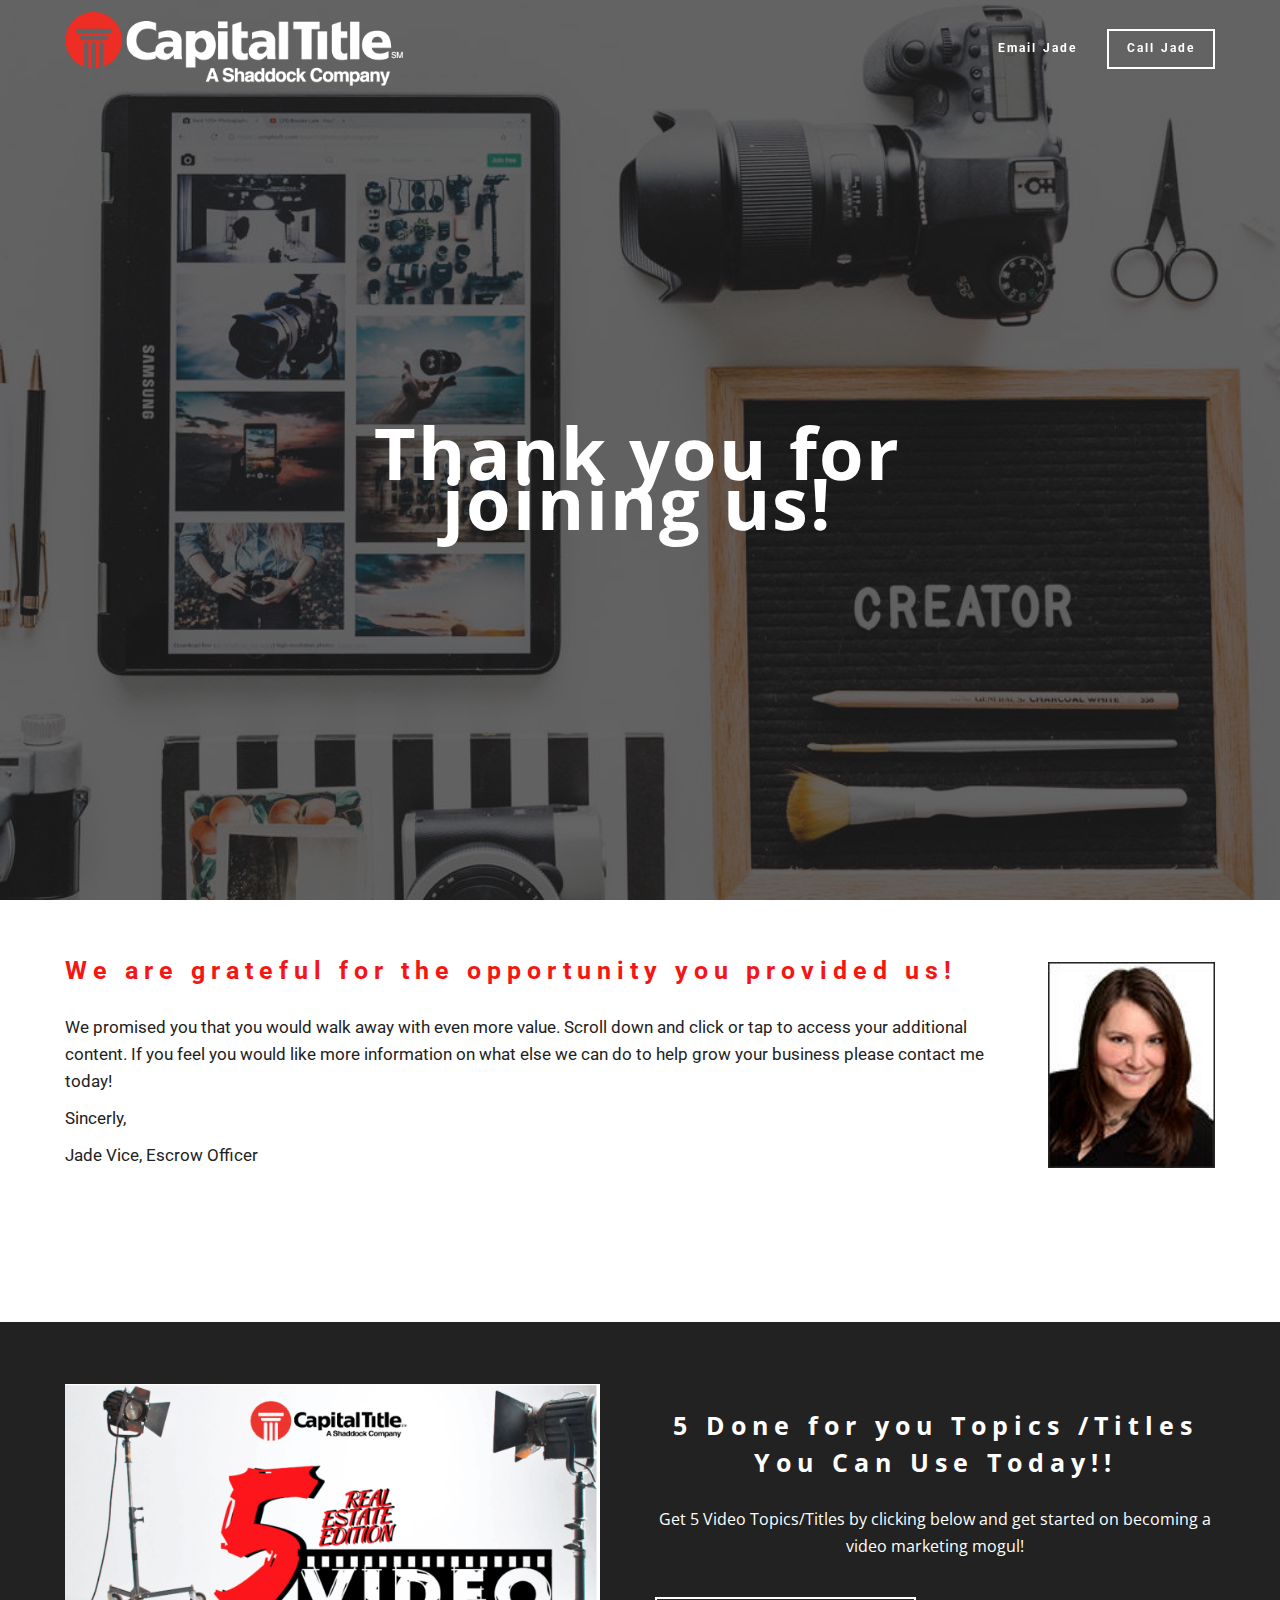
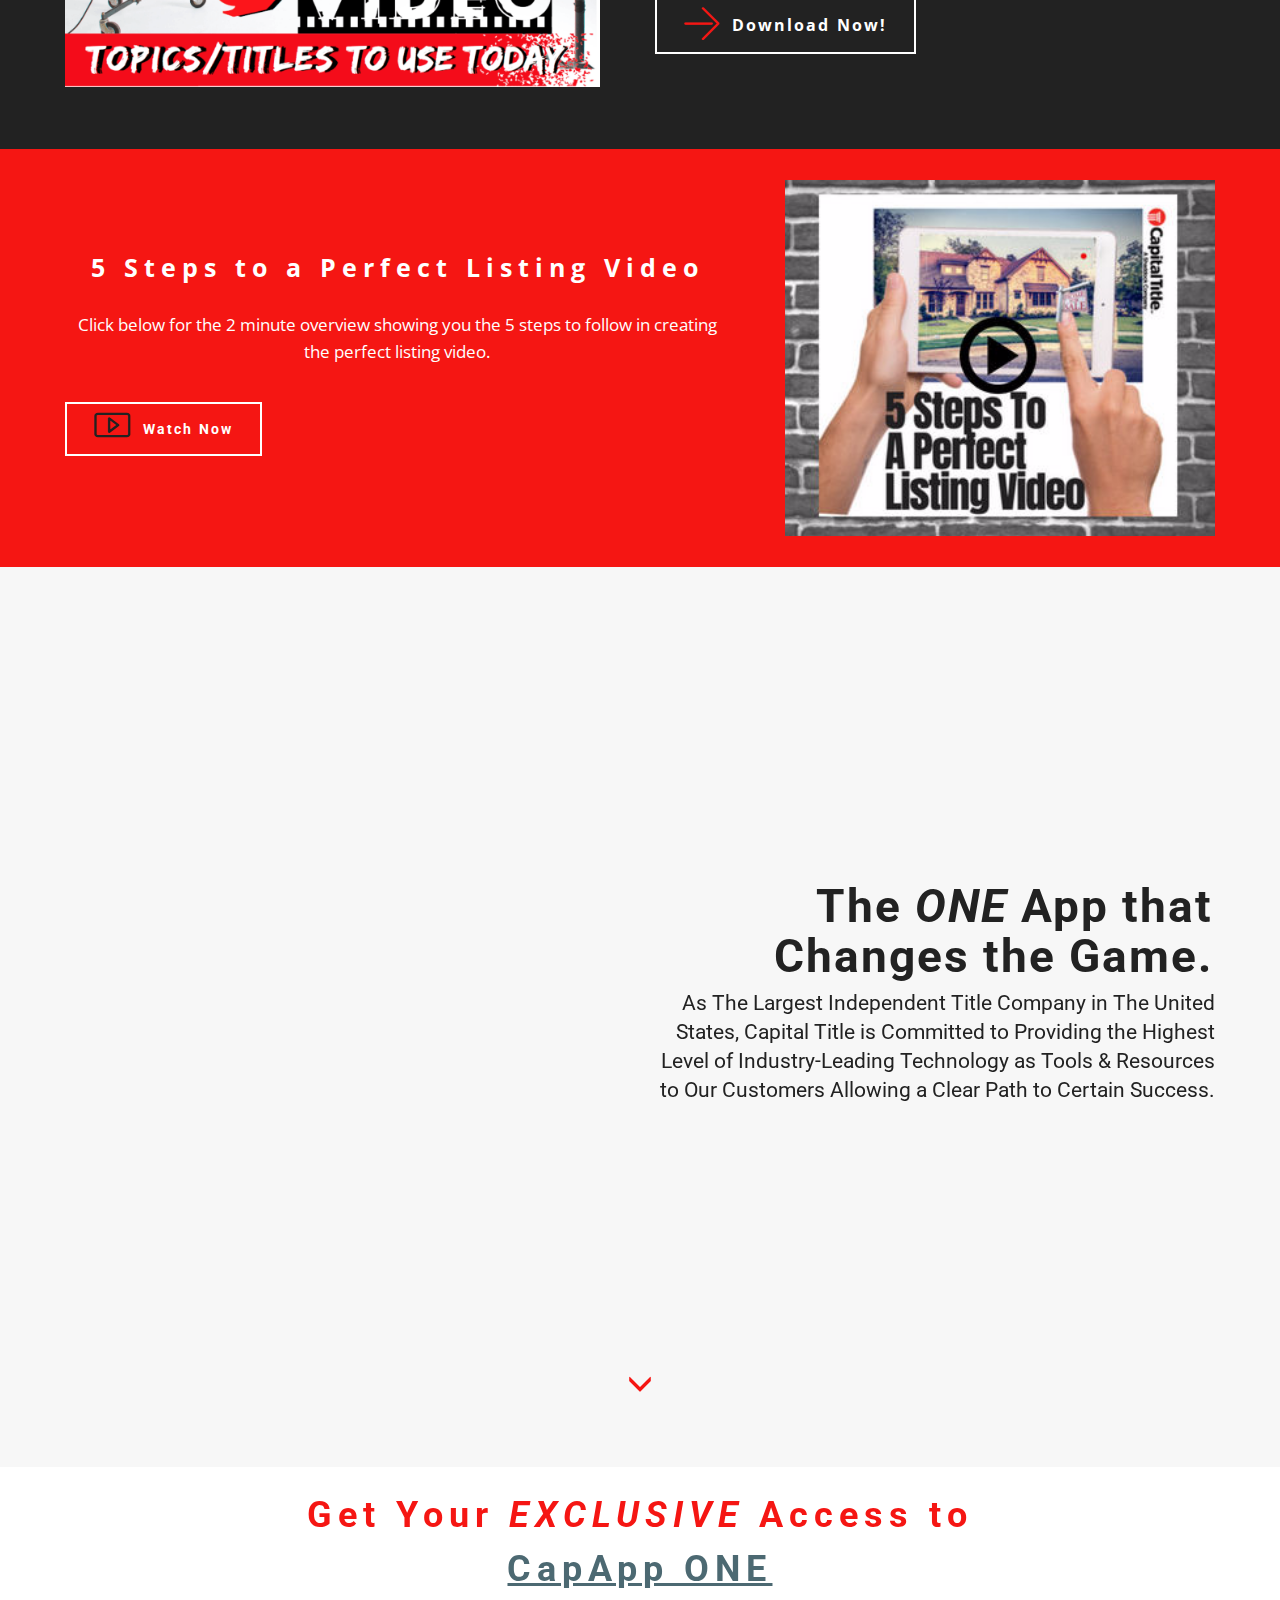
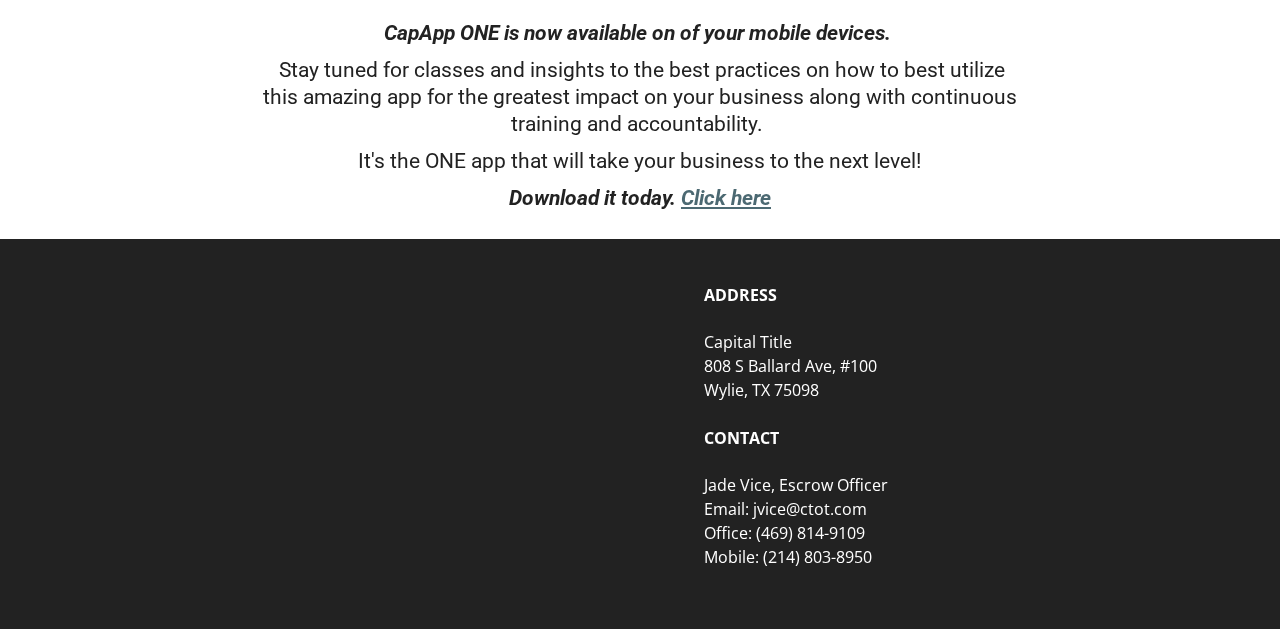
==== 8Ideas.html @ 983e0384 "create github pages" ====
<!DOCTYPE html>
<html >
<head>
  <!-- Site made with Mobirise Website Builder v4.7.6, https://mobirise.com -->
  <meta charset="UTF-8">
  <meta http-equiv="X-UA-Compatible" content="IE=edge">
  <meta name="generator" content="Mobirise v4.7.6, mobirise.com">
  <meta name="viewport" content="width=device-width, initial-scale=1, minimum-scale=1">
  <link rel="shortcut icon" href="assets/images/capitaltitlelogo-whitelettering-new-448x98.png" type="image/x-icon">
  <meta name="description" content="">
  <title>8 Ideas - Follow Up - Jade Vice</title>
  <link rel="stylesheet" href="https://fonts.googleapis.com/css?family=Roboto:700,400&subset=cyrillic,latin,greek,vietnamese">
  <link rel="stylesheet" href="assets/web/assets/mobirise-icons-bold/mobirise-icons-bold.css">
  <link rel="stylesheet" href="assets/bootstrap/css/bootstrap.min.css">
  <link rel="stylesheet" href="assets/animate.css/animate.min.css">
  <link rel="stylesheet" href="assets/mobirise/css/style.css">
  <link rel="stylesheet" href="assets/mobirise/css/mbr-additional.css" type="text/css">
  
  
  
</head>
<body>
  <section class="mbr-navbar mbr-navbar--freeze mbr-navbar--absolute mbr-navbar--sticky mbr-navbar--auto-collapse mbr-navbar--transparent" id="ext_menu-z" data-rv-view="24">
    <div class="mbr-navbar__section mbr-section">
        <div class="mbr-section__container container">
            <div class="mbr-navbar__container">
                <div class="mbr-navbar__column mbr-navbar__column--s mbr-navbar__brand">
                    <span class="mbr-navbar__brand-link mbr-brand mbr-brand--inline">
                        <span class="mbr-brand__logo"><a href="http://www.ctot.com" target="_blank"><img src="assets/images/capitaltitlelogo-whitelettering-new-448x98.png" class="mbr-navbar__brand-img mbr-brand__img" alt="Mobirise"></a></span>
                        
                    </span>
                </div>
                <div class="mbr-navbar__hamburger mbr-hamburger"><span class="mbr-hamburger__line"></span></div>
                <div class="mbr-navbar__column mbr-navbar__menu">
                    <nav class="mbr-navbar__menu-box mbr-navbar__menu-box--inline-right">
                        <div class="mbr-navbar__column">
                            <ul class="mbr-navbar__items mbr-navbar__items--right float-left mbr-buttons mbr-buttons--freeze mbr-buttons--right btn-decorator mbr-buttons--active"><li class="mbr-navbar__item"><a class="mbr-buttons__link btn text-white" href="mailto:jvice@ctot.com">Email Jade<br></a></li> </ul>                            
                            <ul class="mbr-navbar__items mbr-navbar__items--right mbr-buttons mbr-buttons--freeze mbr-buttons--right btn-inverse mbr-buttons--active"> <li class="mbr-navbar__item"><a class="mbr-buttons__btn btn btn-default" href="mailto:zbohl@ctot.com">Call Jade</a></li></ul>
                        </div>
                    </nav>
                </div>
            </div>
        </div>
    </div>
</section>

<section class="engine"><a href="https://mobirise.me/t">free amp template</a></section><section class="mbr-box mbr-section mbr-section--relative mbr-section--fixed-size mbr-section--full-height mbr-section--bg-adapted mbr-parallax-background" id="header1-10" data-rv-view="26" style="background-image: url(assets/images/mbr-1-1620x1080.jpg);">
    <div class="mbr-box__magnet mbr-box__magnet--sm-padding mbr-box__magnet--center-center mbr-after-navbar">
        <div class="mbr-overlay" style="opacity: 0.7; background-color: rgb(34, 34, 34);"></div>
        <div class="mbr-box__container mbr-section__container container">
            <div class="mbr-box mbr-box--stretched"><div class="mbr-box__magnet mbr-box__magnet--center-center">
                <div class="row"><div class=" col-sm-8 col-sm-offset-2">
                    <div class="mbr-hero animated fadeInUp">
                        <h1 class="mbr-hero__text">Thank you for joining us!</h1>
                        
                    </div>
                    
                </div></div>
            </div></div>
        </div>
        
    </div>
</section>

<section class="mbr-section mbr-section--relative" id="msg-box5-11" data-rv-view="29" style="background-color: rgb(255, 255, 255);">
    
    <div class="mbr-section__container mbr-section__container--isolated container" style="padding-top: 62px; padding-bottom: 62px;">
        <div class="row">
            <div class="mbr-box mbr-box--fixed mbr-box--adapted">
                
                <div class="mbr-box__magnet mbr-class-mbr-box__magnet--center-left col-sm-6 content-size mbr-section__left">
                    <div class="mbr-section__container mbr-section__container--middle">
                        <div class="mbr-header mbr-header--auto-align mbr-header--wysiwyg">
                            <h3 class="mbr-header__text">We are grateful for the opportunity you provided us!</h3>
                            
                        </div>
                    </div>
                    <div class="mbr-section__container mbr-section__container--middle">
                        <div class="mbr-article mbr-article--auto-align mbr-article--wysiwyg"><p>We promised you that you would walk away with even more value. Scroll down and click or tap to access your additional content. If you feel you would like more information on what else we can do to help grow your business please contact me today!</p><p>Sincerly,&nbsp;</p><p>Jade Vice, Escrow Officer</p></div>
                    </div>
                    <div class="mbr-section__container">
                        <div class="mbr-buttons mbr-buttons--auto-align btn-inverse"><a class="mbr-buttons__btn btn btn-lg btn-default" href="https://ctot.com" target="_blank">More About Capital Title</a></div>
                    </div>
                </div>
                <div class="mbr-box__magnet mbr-box__magnet--top-left mbr-section__right col-sm-6 image-size" style="width: 10%;">
                    <figure class="mbr-figure mbr-figure--adapted mbr-figure--caption-inside-bottom mbr-figure--full-width"><a href="tel:+1-214-8038950 "><img src="assets/images/image004-105x130.jpg" class="mbr-figure__img"></a></figure>
                </div>
            </div>
        </div>
    </div>
</section>

<section class="mbr-section mbr-section--relative" id="msg-box4-12" data-rv-view="32" style="background-color: rgb(34, 34, 34);">
    
    <div class="mbr-section__container mbr-section__container--isolated container" style="padding-top: 62px; padding-bottom: 62px;">
        <div class="row">
            <div class="mbr-box mbr-box--fixed mbr-box--adapted">
                <div class="mbr-box__magnet mbr-box__magnet--top-right mbr-section__left col-sm-6 image-size" style="width: 50%;">
                    <figure class="mbr-figure mbr-figure--adapted mbr-figure--caption-inside-bottom mbr-figure--full-width"><a href="https://thereauthority.lpages.co/5-topics-titles-of-real-estate-videos" target="_blank"><img src="assets/images/screen-shot-2018-08-01-at-8.29.10-pm-1326x750.png" class="mbr-figure__img"></a></figure>
                </div>
                <div class="mbr-box__magnet mbr-class-mbr-box__magnet--center-left col-sm-6 content-size mbr-section__right">
                    <div class="mbr-section__container mbr-section__container--middle">
                        <div class="mbr-header mbr-header--auto-align mbr-header--wysiwyg">
                            <h3 class="mbr-header__text">5 Done for you Topics /Titles You Can Use Today!!</h3>
                            
                        </div>
                    </div>
                    <div class="mbr-section__container mbr-section__container--middle">
                        <div class="mbr-article mbr-article--auto-align mbr-article--wysiwyg"><p>Get 5 Video Topics/Titles by clicking below and get started on becoming a video marketing mogul!</p></div>
                    </div>
                    <div class="mbr-section__container">
                        <div class="mbr-buttons mbr-buttons--auto-align btn-inverse"> <a class="mbr-buttons__btn btn btn-lg btn-default" href="https://thereauthority.lpages.co/5-topics-titles-of-real-estate-videos" target="_blank"><span class="mbrib-right mbr-iconfont mbr-iconfont-btn" style="font-size: 35px; color: rgb(245, 22, 19);"></span>Download Now!</a> </div>
                    </div>
                </div>
                
            </div>
        </div>
    </div>
</section>

<section class="mbr-section mbr-section--relative" id="msg-box5-13" data-rv-view="35" style="background-color: rgb(245, 22, 19);">
    
    <div class="mbr-section__container mbr-section__container--isolated container" style="padding-top: 31px; padding-bottom: 31px;">
        <div class="row">
            <div class="mbr-box mbr-box--fixed mbr-box--adapted">
                
                <div class="mbr-box__magnet mbr-class-mbr-box__magnet--center-left col-sm-6 content-size mbr-section__left">
                    <div class="mbr-section__container mbr-section__container--middle">
                        <div class="mbr-header mbr-header--auto-align mbr-header--wysiwyg">
                            <h3 class="mbr-header__text">5 Steps to a Perfect Listing Video</h3>
                            
                        </div>
                    </div>
                    <div class="mbr-section__container mbr-section__container--middle">
                        <div class="mbr-article mbr-article--auto-align mbr-article--wysiwyg"><p>Click below for the 2 minute overview showing you the 5 steps to follow in creating the perfect listing video.</p></div>
                    </div>
                    <div class="mbr-section__container">
                        <div class="mbr-buttons mbr-buttons--auto-align btn-inverse"><a class="mbr-buttons__btn btn btn-lg btn-default" href="https://youtu.be/L_--5yq7hmE" target="_blank"><span class="mbrib-video mbr-iconfont mbr-iconfont-btn" style="font-size: 36px; color: rgb(34, 34, 34);"></span>Watch Now</a></div>
                    </div>
                </div>
                <div class="mbr-box__magnet mbr-box__magnet--top-left mbr-section__right col-sm-6 image-size" style="width: 32%;">
                    <figure class="mbr-figure mbr-figure--adapted mbr-figure--caption-inside-bottom mbr-figure--full-width"><a href="https://youtu.be/L_--5yq7hmE"><img src="assets/images/5-steps-336x280.jpg" class="mbr-figure__img"></a></figure>
                </div>
            </div>
        </div>
    </div>
</section>

<section class="mbr-box mbr-section mbr-section--relative mbr-section--fixed-size mbr-section--full-height mbr-section--bg-adapted mbr-parallax-background" id="header1-14" data-rv-view="38" style="background-image: url(assets/images/img-1604-1024x653.jpg);">
    <div class="mbr-box__magnet mbr-box__magnet--sm-padding mbr-box__magnet--center-left">
        <div class="mbr-overlay" style="opacity: 0.5; background-color: rgb(239, 239, 239);"></div>
        <div class="mbr-box__container mbr-section__container container">
            <div class="mbr-box mbr-box--stretched"><div class="mbr-box__magnet mbr-box__magnet--center-left">
                <div class="row"><div class=" col-sm-6 col-sm-offset-6">
                    <div class="mbr-hero animated fadeInUp">
                        <h1 class="mbr-hero__text">The <em>ONE</em> App that &nbsp;Changes the Game.</h1>
                        <p class="mbr-hero__subtext">As The Largest Independent Title Company in The United States, Capital Title is Committed to Providing the Highest Level of Industry-Leading Technology as Tools &amp; Resources to Our Customers Allowing a Clear Path to Certain Success.</p>
                    </div>
                    
                </div></div>
            </div></div>
        </div>
        <div class="mbr-arrow mbr-arrow--floating text-center">
            <div class="mbr-section__container container">
                <a class="mbr-arrow__link" href="#msg-box3-15"><i class="glyphicon glyphicon-menu-down"></i></a>
            </div>
        </div>
    </div>
</section>

<section class="mbr-section mbr-section--relative mbr-section--fixed-size" id="msg-box3-15" data-rv-view="41" style="background-color: rgb(255, 255, 255);">
    
    <div class="mbr-section__container container mbr-section__container--first" style="padding-top: 31px;">
        <div class="mbr-header mbr-header--wysiwyg row">
            <div class="col-sm-8 col-sm-offset-2">
                <h3 class="mbr-header__text">Get Your <em>EXCLUSIVE</em> Access to<br><a href="http://getcapapp.com/" target="_blank">CapApp ONE</a><br></h3>
                
            </div>
        </div>
    </div>
    <div class="mbr-section__container container mbr-section__container--last" style="padding-bottom: 31px;">
        <div class="row">
            <div class="mbr-article mbr-article--wysiwyg col-sm-8 col-sm-offset-2"><p><strong><em>CapApp ONE is now available on of your mobile devices.&nbsp;</em></strong></p><p>&nbsp;Stay tuned for classes and insights to the best practices on how to best utilize this amazing app for the greatest impact on your business along with continuous training and accountability.&nbsp;</p><p>It's the ONE app that will take your business to the next level!</p><p><strong><em>Download it today. <a href="http://getcapapp.com/" target="_blank">Click here</a></em></strong></p></div>
        </div>
    </div>
    
</section>

<section class="mbr-section mbr-section--relative mbr-section--fixed-size" id="contacts2-18" data-rv-view="48" style="background-color: rgb(34, 34, 34);">
    
    <div class="mbr-section__container container">
        <div class="mbr-contacts mbr-contacts--wysiwyg row" style="padding-top: 45px; padding-bottom: 45px;">
            <div class="col-sm-6">
                <figure class="mbr-figure mbr-figure--wysiwyg mbr-figure--full-width mbr-figure--no-bg">
                    <div class="mbr-figure__map mbr-figure__map--short"><iframe frameborder="0" style="border:0" src="https://www.google.com/maps/embed/v1/place?key=AIzaSyA0Dx_boXQiwvdz8sJHoYeZNVTdoWONYkU&amp;q=place_id:ChIJE6Jhi4YETIYR4dvlq04ztXU" allowfullscreen=""></iframe></div>
                </figure>
            </div>
            <div class="col-sm-6">
                <div class="row">
                    <div class="col-sm-5 col-sm-offset-1">
                        <p class="mbr-contacts__text"><strong>ADDRESS</strong><br><br>Capital Title<br>808 S Ballard Ave, #100<br>Wylie, TX 75098<br><br><strong>
CONTACT</strong><br><br>Jade Vice, Escrow Officer<br>Email: jvice@ctot.com&nbsp;<br>
Office: (469) 814-9109 <br>
Mobile:&nbsp;(214) 803-8950 </p>
                    </div>
                    <div class="col-sm-6"><ul class="mbr-contacts__list"></ul></div>
                </div>
            </div>
        </div>
    </div>
</section>


  <script src="assets/web/assets/jquery/jquery.min.js"></script>
  <script src="assets/bootstrap/js/bootstrap.min.js"></script>
  <script src="assets/smooth-scroll/smooth-scroll.js"></script>
  <script src="assets/jarallax/jarallax.js"></script>
  <script src="assets/mobirise/js/script.js"></script>
  
  
</body>
</html>
---- assets/web/assets/mobirise-icons-bold/mobirise-icons-bold.css ----
@font-face {
  font-family: 'mobirise-icons-bold';
  src:  url('mobirise-icons-bold.eot?m1l4yr');
  src:  url('mobirise-icons-bold.eot?m1l4yr#iefix') format('embedded-opentype'),
    url('mobirise-icons-bold.ttf?m1l4yr') format('truetype'),
    url('mobirise-icons-bold.woff?m1l4yr') format('woff'),
    url('mobirise-icons-bold.svg?m1l4yr#mobirise-icons-bold') format('svg');
  font-weight: normal;
  font-style: normal;
}

[class^="mbrib-"], [class*="mbrib-"] {
  /* use !important to prevent issues with browser extensions that change fonts */
  font-family: 'mobirise-icons-bold' !important;
  speak: none;
  font-style: normal;
  font-weight: normal;
  font-variant: normal;
  text-transform: none;
  line-height: 1;

  /* Better Font Rendering =========== */
  -webkit-font-smoothing: antialiased;
  -moz-osx-font-smoothing: grayscale;
}

.mbrib-add-submenu:before {
  content: "\e900";
}
.mbrib-alert:before {
  content: "\e901";
}
.mbrib-align-center:before {
  content: "\e902";
}
.mbrib-align-justify:before {
  content: "\e903";
}
.mbrib-align-left:before {
  content: "\e904";
}
.mbrib-align-right:before {
  content: "\e905";
}
.mbrib-android:before {
  content: "\e906";
}
.mbrib-apple:before {
  content: "\e907";
}
.mbrib-arrow-down:before {
  content: "\e908";
}
.mbrib-arrow-next:before {
  content: "\e909";
}
.mbrib-arrow-prev:before {
  content: "\e90a";
}
.mbrib-arrow-up:before {
  content: "\e90b";
}
.mbrib-bold:before {
  content: "\e90c";
}
.mbrib-bookmark:before {
  content: "\e90d";
}
.mbrib-bootstrap:before {
  content: "\e90e";
}
.mbrib-briefcase:before {
  content: "\e90f";
}
.mbrib-browse:before {
  content: "\e910";
}
.mbrib-bulleted-list:before {
  content: "\e911";
}
.mbrib-calendar:before {
  content: "\e912";
}
.mbrib-camera:before {
  content: "\e913";
}
.mbrib-cart-add:before {
  content: "\e914";
}
.mbrib-cart-full:before {
  content: "\e915";
}
.mbrib-cash:before {
  content: "\e916";
}
.mbrib-change-style:before {
  content: "\e917";
}
.mbrib-chat:before {
  content: "\e918";
}
.mbrib-clock:before {
  content: "\e919";
}
.mbrib-close:before {
  content: "\e91a";
}
.mbrib-cloud:before {
  content: "\e91b";
}
.mbrib-code:before {
  content: "\e91c";
}
.mbrib-contact-form:before {
  content: "\e91d";
}
.mbrib-credit-card:before {
  content: "\e91e";
}
.mbrib-cursor-click:before {
  content: "\e91f";
}
.mbrib-cust-feedback:before {
  content: "\e920";
}
.mbrib-database:before {
  content: "\e921";
}
.mbrib-delivery:before {
  content: "\e922";
}
.mbrib-desktop:before {
  content: "\e923";
}
.mbrib-devices:before {
  content: "\e924";
}
.mbrib-down:before {
  content: "\e925";
}
.mbrib-download:before {
  content: "\e926";
}
.mbrib-drag-n-drop:before {
  content: "\e927";
}
.mbrib-drag-n-drop2:before {
  content: "\e928";
}
.mbrib-edit:before {
  content: "\e929";
}
.mbrib-edit2:before {
  content: "\e92a";
}
.mbrib-error:before {
  content: "\e92b";
}
.mbrib-extension:before {
  content: "\e92c";
}
.mbrib-features:before {
  content: "\e92d";
}
.mbrib-file:before {
  content: "\e92e";
}
.mbrib-flag:before {
  content: "\e92f";
}
.mbrib-folder:before {
  content: "\e930";
}
.mbrib-gift:before {
  content: "\e931";
}
.mbrib-github:before {
  content: "\e932";
}
.mbrib-globe-2:before {
  content: "\e933";
}
.mbrib-globe:before {
  content: "\e934";
}
.mbrib-growing-chart:before {
  content: "\e935";
}
.mbrib-hearth:before {
  content: "\e936";
}
.mbrib-help:before {
  content: "\e937";
}
.mbrib-home:before {
  content: "\e938";
}
.mbrib-hot-cup:before {
  content: "\e939";
}
.mbrib-idea:before {
  content: "\e93a";
}
.mbrib-image-gallery:before {
  content: "\e93b";
}
.mbrib-image-slider:before {
  content: "\e93c";
}
.mbrib-info:before {
  content: "\e93d";
}
.mbrib-italic:before {
  content: "\e93e";
}
.mbrib-key:before {
  content: "\e93f";
}
.mbrib-laptop:before {
  content: "\e940";
}
.mbrib-layers:before {
  content: "\e941";
}
.mbrib-left-right:before {
  content: "\e942";
}
.mbrib-left:before {
  content: "\e943";
}
.mbrib-letter:before {
  content: "\e944";
}
.mbrib-like:before {
  content: "\e945";
}
.mbrib-link:before {
  content: "\e946";
}
.mbrib-lock:before {
  content: "\e947";
}
.mbrib-login:before {
  content: "\e948";
}
.mbrib-logout:before {
  content: "\e949";
}
.mbrib-magic-stick:before {
  content: "\e94a";
}
.mbrib-map-pin:before {
  content: "\e94b";
}
.mbrib-menu:before {
  content: "\e94c";
}
.mbrib-mobile:before {
  content: "\e94d";
}
.mbrib-mobile2:before {
  content: "\e94e";
}
.mbrib-mobirise:before {
  content: "\e94f";
}
.mbrib-more-horizontal:before {
  content: "\e950";
}
.mbrib-more-vertical:before {
  content: "\e951";
}
.mbrib-music:before {
  content: "\e952";
}
.mbrib-new-file:before {
  content: "\e953";
}
.mbrib-numbered-list:before {
  content: "\e954";
}
.mbrib-opened-folder:before {
  content: "\e955";
}
.mbrib-pages:before {
  content: "\e956";
}
.mbrib-paper-plane:before {
  content: "\e957";
}
.mbrib-paperclip:before {
  content: "\e958";
}
.mbrib-photo:before {
  content: "\e959";
}
.mbrib-photos:before {
  content: "\e95a";
}
.mbrib-pin:before {
  content: "\e95b";
}
.mbrib-play:before {
  content: "\e95c";
}
.mbrib-plus:before {
  content: "\e95d";
}
.mbrib-preview:before {
  content: "\e95e";
}
.mbrib-print:before {
  content: "\e95f";
}
.mbrib-protect:before {
  content: "\e960";
}
.mbrib-question:before {
  content: "\e961";
}
.mbrib-quote-left:before {
  content: "\e962";
}
.mbrib-quote-right:before {
  content: "\e963";
}
.mbrib-redo:before {
  content: "\e964";
}
.mbrib-refresh:before {
  content: "\e965";
}
.mbrib-responsive:before {
  content: "\e966";
}
.mbrib-right:before {
  content: "\e967";
}
.mbrib-rocket:before {
  content: "\e968";
}
.mbrib-sad-face:before {
  content: "\e969";
}
.mbrib-sale:before {
  content: "\e96a";
}
.mbrib-save:before {
  content: "\e96b";
}
.mbrib-search:before {
  content: "\e96c";
}
.mbrib-setting:before {
  content: "\e96d";
}
.mbrib-setting2:before {
  content: "\e96e";
}
.mbrib-setting3:before {
  content: "\e96f";
}
.mbrib-share:before {
  content: "\e970";
}
.mbrib-shopping-bag:before {
  content: "\e971";
}
.mbrib-shopping-basket:before {
  content: "\e972";
}
.mbrib-shopping-cart:before {
  content: "\e973";
}
.mbrib-sites:before {
  content: "\e974";
}
.mbrib-smile-face:before {
  content: "\e975";
}
.mbrib-speed:before {
  content: "\e976";
}
.mbrib-star:before {
  content: "\e977";
}
.mbrib-success:before {
  content: "\e978";
}
.mbrib-sun:before {
  content: "\e979";
}
.mbrib-sun2:before {
  content: "\e97a";
}
.mbrib-tablet-vertical:before {
  content: "\e97b";
}
.mbrib-tablet:before {
  content: "\e97c";
}
.mbrib-target:before {
  content: "\e97d";
}
.mbrib-timer:before {
  content: "\e97e";
}
.mbrib-to-ftp:before {
  content: "\e97f";
}
.mbrib-to-local-drive:before {
  content: "\e980";
}
.mbrib-touch-swipe:before {
  content: "\e981";
}
.mbrib-touch:before {
  content: "\e982";
}
.mbrib-trash:before {
  content: "\e983";
}
.mbrib-underline:before {
  content: "\e984";
}
.mbrib-undo:before {
  content: "\e985";
}
.mbrib-unlink:before {
  content: "\e986";
}
.mbrib-unlock:before {
  content: "\e987";
}
.mbrib-up-down:before {
  content: "\e988";
}
.mbrib-up:before {
  content: "\e989";
}
.mbrib-update:before {
  content: "\e98a";
}
.mbrib-upload:before {
  content: "\e98b";
}
.mbrib-user:before {
  content: "\e98c";
}
.mbrib-user2:before {
  content: "\e98d";
}
.mbrib-users:before {
  content: "\e98e";
}
.mbrib-video-play:before {
  content: "\e98f";
}
.mbrib-video:before {
  content: "\e990";
}
.mbrib-watch:before {
  content: "\e991";
}
.mbrib-website-theme:before {
  content: "\e992";
}
.mbrib-wifi:before {
  content: "\e993";
}
.mbrib-windows:before {
  content: "\e994";
}
.mbrib-zoom-out:before {
  content: "\e995";
}
---- assets/mobirise/css/style.css ----
.engine {
	position: absolute;
	text-indent: -2400px;
	text-align: center;
	padding: 0;
	top: 0;
	left: -2400px;
}.is-builder .animated {
  -webkit-animation-name: none !important;
  animation-name: none !important;
}
html {
  position: relative;
  min-height: 100%;
}
.mbr-embedded-video {
  position: relative;
}
.mbr-background-video,
.mbr-background-video-preview {
  bottom: 0;
  left: 0;
  overflow: hidden;
  position: absolute;
  right: 0;
  top: 0;
}
.mbr-parallax-background,
.mbr-background {
  background-attachment: fixed !important;
  background-position: 50% 0;
  background-repeat: no-repeat;
  background-size: cover !important;
}
.mbr-hidden-scrollbar .mbr-parallax-background {
  background-size: auto 130%;
}
.mobile .mbr-parallax-background {
  background-attachment: scroll !important;
}
.mbr-background {
  background-attachment: scroll !important;
}
.mbr-navbar {
  position: relative;
  width: 100%;
}
.mbr-navbar:before {
  content: "";
  display: block;
}
.mbr-navbar__brand-link:after,
.mbr-navbar__brand-img {
  max-height: 74px;
  height: 100%;
}
.mbr-navbar:before,
.mbr-navbar__container {
  height: 98px;
}
.mbr-navbar--ss .mbr-navbar__brand-link:after,
.mbr-navbar--ss .mbr-navbar__brand-img {
  height: 74px;
}
.mbr-navbar--ss:before,
.mbr-navbar--ss .mbr-navbar__container {
  height: 98px;
}
.mbr-navbar--xs .mbr-navbar__brand-link:after,
.mbr-navbar--xs .mbr-navbar__brand-img {
  height: 32px;
}
.mbr-navbar--xs:before,
.mbr-navbar--xs .mbr-navbar__container {
  height: 56px;
}
.mbr-navbar--s .mbr-navbar__brand-link:after,
.mbr-navbar--s .mbr-navbar__brand-img {
  height: 48px;
}
.mbr-navbar--s:before,
.mbr-navbar--s .mbr-navbar__container {
  height: 72px;
}
.mbr-navbar--m .mbr-navbar__brand-link:after,
.mbr-navbar--m .mbr-navbar__brand-img {
  height: 64px;
}
.mbr-navbar--m:before,
.mbr-navbar--m .mbr-navbar__container {
  height: 88px;
}
.mbr-navbar--l .mbr-navbar__brand-link:after,
.mbr-navbar--l .mbr-navbar__brand-img {
  height: 96px;
}
.mbr-navbar--l:before,
.mbr-navbar--l .mbr-navbar__container {
  height: 120px;
}
.mbr-navbar--xl .mbr-navbar__brand-link:after,
.mbr-navbar--xl .mbr-navbar__brand-img {
  height: 128px;
}
.mbr-navbar--xl:before,
.mbr-navbar--xl .mbr-navbar__container {
  height: 152px;
}
.mbr-navbar--short .mbr-navbar__brand-link:after,
.mbr-navbar--short .mbr-navbar__brand-img {
  height: 40px;
}
.mbr-navbar--short .mbr-brand__logo .mbr-iconfont{
  font-size: 40px;
}
.mbr-navbar--short:before,
.mbr-navbar--short .mbr-navbar__container {
  height: 64px;
}
.mbr-navbar--short .mbr-navbar__container {
  padding: 12px 0;
}
@media (max-width: 767px) {
  .mbr-navbar--short .mbr-navbar__brand-link:after,
  .mbr-navbar--short .mbr-navbar__brand-img {
    height: 31px;
  }
  .mbr-navbar--short:before,
  .mbr-navbar--short .mbr-navbar__container {
    height: 45px;
  }
  .mbr-navbar--short .mbr-navbar__container {
    padding: 7px 0;
  }
}
.mbr-navbar__brand-img {
  position: relative;
}
.mbr-navbar__brand-img,
.mbr-navbar__container,
.mbr-navbar__section {
  -webkit-transition: all 300ms ease-in-out 0s;
  -o-transition: all 300ms ease-in-out 0s;
  transition: all 300ms ease-in-out 0s;
}
.mbr-navbar__section {
  background: #2c2c2c;
  height: auto;
  position: absolute;
  top: 0;
  width: 100%;
  z-index: 1000;
}
.mbr-navbar__container {
  display: table;
  padding: 12px 0;
  width: 100%;
}
.mbr-navbar__menu-box {
  display: table;
  width: 100%;
}
.mbr-navbar__menu-box--inline-left,
.mbr-navbar__menu-box--inline-center,
.mbr-navbar__menu-box--inline-right {
  display: block;
  text-align: left;
}
.mbr-navbar__menu-box--inline-center {
  text-align: center;
}
.mbr-navbar__menu-box--inline-right {
  text-align: right;
}
.mbr-navbar__column {
  display: table-cell;
  vertical-align: middle;
}
.mbr-navbar__column--xxs {
  width: 1%;
}
.mbr-navbar__column--xs {
  width: 10%;
}
.mbr-navbar__column--s {
  width: 20%;
}
.mbr-navbar__column--m {
  width: 30%;
}
.mbr-navbar__column--l {
  width: 40%;
}
.mbr-navbar__column--xl {
  width: 50%;
}
.mbr-navbar__menu-box--inline-left .mbr-navbar__column,
.mbr-navbar__menu-box--inline-center .mbr-navbar__column,
.mbr-navbar__menu-box--inline-right .mbr-navbar__column {
  display: inline-block;
}
.mbr-navbar__items {
  float: left;
  padding-left: 0px;
  position: relative;
  left: -20px;
}
.mbr-navbar__items--right {
  float: right;
  left: 0;
}
.float-left {
  float: left;
}
.mbr-navbar__item {
  display: block;
  float: left;
  position: relative;
}
.mbr-navbar__hamburger {
  display: none;
  margin-top: -11px;
  position: absolute;
  right: 0;
  top: 50%;
  z-index: 10000;
}
.mbr-navbar--collapsed .mbr-navbar__container {
  position: relative;
}
.mbr-navbar--collapsed .mbr-navbar__column {
  display: block;
  width: 100%;
}
.mbr-navbar--collapsed .mbr-navbar__items--right {
  padding-top: 13px;
}
.mbr-navbar--collapsed .mbr-navbar__menu {
  background: rgba(0, 0, 0, 0.9);
  display: none;
  height: 100%;
  left: 0;
  position: fixed;
  top: 0;
  width: 100%;
  z-index: 9999;
}
.mbr-navbar--collapsed .mbr-navbar__menu-box {
  display: table-cell;
  vertical-align: middle;
}
.mbr-navbar--collapsed .mbr-navbar__items {
  float: none;
}
.mbr-navbar--collapsed .mbr-navbar__item {
  float: none;
}
.mbr-navbar--collapsed .mbr-navbar__hamburger {
  display: block;
}
.mbr-navbar--collapsed.mbr-navbar--open .mbr-navbar__menu {
  display: table;
}
.mbr-navbar--collapsed.mbr-navbar--open:not(.mbr-navbar--sticky) .mbr-navbar__section {
  background: none;
  position: fixed;
}
.mbr-navbar--collapsed.mbr-navbar--open .mbr-navbar__brand {
  visibility: hidden;
}
.mbr-navbar--collapsed.mbr-navbar--sticky.mbr-navbar--open .mbr-navbar__brand {
  visibility: visible;
}
.mbr-navbar--collapsed.mbr-navbar--open .mbr-navbar__brand-img,
.mbr-navbar--collapsed.mbr-navbar--open .mbr-navbar__container {
  -webkit-transition: none;
  -o-transition: none;
  transition: none;
}
.mbr-navbar--freeze.mbr-navbar--collapsed.mbr-navbar--open .mbr-navbar__hamburger,
.mbr-navbar--freeze.mbr-navbar--collapsed.mbr-navbar--open .mbr-navbar__hamburger:hover {
  color: #fff !important;
}
.mbr-navbar--sticky .mbr-navbar__section {
  position: fixed;
}
.mbr-navbar--absolute {
  position: absolute;
}
/* fix for popup menu conflict */
@media (max-width: 480px) {
  .mbr-navbar--absolute.mbr-navbar[id^=menu-] {
    position: absolute;
  }
}
.mbr-navbar--transparent .mbr-navbar__section {
  background: none;
}
.mbr-navbar--stuck .mbr-navbar__section,
.mbr-navbar--relative .mbr-navbar__section {
  background: #2c2c2c;
}
@media (max-width: 991px) {
  .mbr-navbar--auto-collapse .mbr-navbar__container {
    position: relative;
  }
  .mbr-navbar--auto-collapse .mbr-navbar__column {
    display: block;
    width: 100%;
  }
  .mbr-navbar__column {
    max-height: 100vh;
    overflow-x: hidden;
    overflow-y:auto;
  }
  .mbr-navbar__column::-webkit-scrollbar {
    display:none;
  }
  .mbr-navbar--auto-collapse .mbr-navbar__items--right {
    padding-top: 13px;
  }
  .mbr-navbar--auto-collapse .mbr-navbar__menu {
    background: rgba(0, 0, 0, 0.9);
    display: none;
    height: 100%;
    left: 0;
    position: fixed;
    top: 0;
    width: 100%;
    z-index: 9999;
  }
  .mbr-navbar--auto-collapse .mbr-navbar__menu-box {
    display: table-cell;
    vertical-align: middle;
  }
  .mbr-navbar--auto-collapse .mbr-navbar__items {
    float: none;
  }
  .mbr-navbar--auto-collapse .mbr-navbar__item {
    float: none;
  }
  .mbr-navbar--auto-collapse .mbr-navbar__hamburger {
    display: block;
  }
  .mbr-navbar--auto-collapse.mbr-navbar--open .mbr-navbar__menu {
    display: table;
  }
  .mbr-navbar--auto-collapse.mbr-navbar--open:not(.mbr-navbar--sticky) .mbr-navbar__section {
    background: none;
    position: fixed;
  }
  .mbr-navbar--auto-collapse.mbr-navbar--open .mbr-navbar__brand {
    visibility: hidden;
  }
  .mbr-navbar--auto-collapse.mbr-navbar--sticky.mbr-navbar--open .mbr-navbar__brand {
    visibility: visible;
  }
  .mbr-navbar--auto-collapse.mbr-navbar--open .mbr-navbar__brand-img,
  .mbr-navbar--auto-collapse.mbr-navbar--open .mbr-navbar__container {
    -webkit-transition: none;
    -o-transition: none;
    transition: none;
  }
}
.mbr-after-navbar:before {
  content: "";
  display: block;
  height: 98px;
}
.mbr-hamburger {
  cursor: pointer;
  height: 23px;
  width: 30px;
}
.mbr-hamburger:focus {
  outline: none;
}
.mbr-hamburger__line,
.mbr-hamburger__line:before,
.mbr-hamburger__line:after {
  content: "";
  position: absolute;
  display: block;
  height: 1px;
  cursor: pointer;
}
.mbr-hamburger__line,
.mbr-hamburger__line:before,
.mbr-hamburger__line:after {
  width: 30px;
  border-bottom: 5px solid;
  top: 9px;
}
.mbr-hamburger__line:before {
  top: -9px;
}
.mbr-hamburger__line:after {
  top: 9px;
}
.mbr-hamburger__line,
.mbr-hamburger__line:before,
.mbr-hamburger__line:after {
  -webkit-transition: all 300ms ease-in-out;
  transition: all 300ms ease-in-out;
}
.mbr-hamburger--open .mbr-hamburger__line {
  border-color: transparent;
}
.mbr-hamburger--open .mbr-hamburger__line:before,
.mbr-hamburger--open .mbr-hamburger__line:after {
  top: 0;
}
.mbr-hamburger--open .mbr-hamburger__line:before {
  -ms-transform: rotate(45deg);
  -webkit-transform: rotate(45deg);
  transform: rotate(45deg);
}
.mbr-hamburger--open .mbr-hamburger__line:after {
  top: 10px;
  -ms-transform: translatey(-10px) rotate(-45deg);
  -webkit-transform: translatey(-10px) rotate(-45deg);
  transform: translatey(-10px) rotate(-45deg);
}
@media (max-width: 767px) {
  .mbr-hamburger {
    height: 23px;
    width: 27px;
  }
  .mbr-hamburger__line,
  .mbr-hamburger__line:before,
  .mbr-hamburger__line:after {
    width: 27px;
    border-bottom: 4px solid;
    top: 9px;
  }
  .mbr-hamburger__line:before {
    top: -9px;
  }
  .mbr-hamburger__line:after {
    top: 9px;
  }
}

.navbar-dropdown .hamburger-icon {
  content: "";
  width: 16px;
  -webkit-box-shadow: 0 -6px 0 1px,0 0 0 1px,0 6px 0 1px;
  -moz-box-shadow: 0 -6px 0 1px,0 0 0 1px,0 6px 0 1px;
  box-shadow: 0 -6px 0 1px,0 0 0 1px,0 6px 0 1px;
}

.mbr-brand {
  display: block;
  float: left;
  position: relative;
}
.mbr-brand,
.mbr-brand:hover {
  text-decoration: none;
}
.mbr-brand__name {
  display: block;
  font-weight: bold;
  margin-top: 5px;
  text-align: center;
}
.mbr-brand__name,
.mbr-brand__name:hover {
  text-decoration: none;
}
.mbr-brand--inline {
  display: table;
}
.mbr-brand--inline:after {
  content: "";
  display: table-cell;
  width: 1px;
}
.mbr-brand--inline .mbr-brand__logo,
.mbr-brand--inline .mbr-brand__name {
  display: table-cell;
  vertical-align: middle;
}
.mbr-brand--inline .mbr-brand__logo {
  padding-right: 10px;
}
.mbr-brand--inline .mbr-brand__name {
  margin: 0;
  text-align: left;
}
.mbr-form {
  display: table;
  margin-top: -13px;
  position: relative;
  top: 14px;
  width: 100%;
}
.mbr-form__left,
.mbr-form__right {
  display: table-cell;
  vertical-align: top;
}
.mbr-form__left {
  padding-right: 3px;
}
.mbr-form__right {
  width: 1px;
}
@media (max-width: 530px) {
  .mbr-form {
    display: block;
    margin-top: -27px;
    position: relative;
    top: 26px;
  }
  .mbr-form__left,
  .mbr-form__right {
    display: block;
  }
  .mbr-form__left {
    margin-bottom: 12px;
    padding-right: 0;
  }
  .mbr-form__right {
    width: 100%;
  }
}
.mbr-section {
  padding: 0 20px;
}
.mbr-section--no-padding {
  padding: 0;
}
.mbr-section--relative {
  position: relative;
}
.mbr-section--fixed-size {
  overflow: hidden;
}
.mbr-section--full-height {
  height: 100vh;
}
.mbr-section--full-height.mbr-after-navbar:before {
  display: none;
}
.mbr-section--bg-adapted {
  background-attachment: scroll;
  background-position: 50% 0;
  background-repeat: no-repeat;
  background-size: cover;
}
.mbr-section--gray {
  background-color: #444444;
}
.mbr-section--light-gray {
  background-color: #f0f0f0;
}
.mbr-section--dark-gray {
  background-color: #3c3c3c;
}
.mbr-section__container {
  padding: 0;
  position: relative;
  z-index: 3;
}
.mbr-section__container--center {
  text-align: center;
}
.mbr-section__container--std-padding {
  padding: 93px 0;
}
.mbr-section__container--std-top-padding {
  padding-top: 93px;
}
.mbr-section__container--std-bot-padding {
  padding-bottom: 93px;
}
.mbr-section__container--sm-padding {
  padding: 41px 0;
}
.mbr-section__container--sm-top-padding {
  padding-top: 41px;
}
.mbr-section__container--sm-bot-padding {
  padding-bottom: 41px;
}
.mbr-section__container--isolated {
  padding-bottom: 93px;
  padding-top: 93px;
}
.mbr-section__container--first {
  padding-top: 93px;
  padding-bottom: 41px;
}
.mbr-section__container--middle {
  padding-bottom: 41px;
}
.mbr-section__container--last {
  padding-bottom: 93px;
}
.mbr-section__row {
  margin-left: -24px;
  margin-right: -24px;
}
.mbr-section__col {
  overflow: hidden;
  padding-left: 24px;
  padding-right: 24px;
}
.mbr-section__left {
  padding-right: 40px;
}
.mbr-section__right {
  padding-left: 15px;
}
.mbr-section__header {
  line-height: 1.5em;
  margin: -10px 0 0;
  text-align: center;
}
@media (min-width: 768px) {
  .mbr-section--short-paddings .mbr-section__container--std-padding {
    padding: 59px 0;
  }
  .mbr-section--short-paddings .mbr-section__container--std-top-padding {
    padding-top: 59px;
  }
  .mbr-section--short-paddings .mbr-section__container--std-bot-padding {
    padding-bottom: 59px;
  }
  .mbr-section--short-paddings .mbr-section__container--sm-padding {
    padding: 41px 0;
  }
  .mbr-section--short-paddings .mbr-section__container--sm-top-padding {
    padding-top: 41px;
  }
  .mbr-section--short-paddings .mbr-section__container--sm-bot-padding {
    padding-bottom: 41px;
  }
  .mbr-section--short-paddings .mbr-section__container--isolated {
    padding-bottom: 59px;
    padding-top: 59px;
  }
  .mbr-section--short-paddings .mbr-section__container--first {
    padding-top: 59px;
    padding-bottom: 41px;
  }
  .mbr-section--short-paddings .mbr-section__container--middle {
    padding-bottom: 41px;
  }
  .mbr-section--short-paddings .mbr-section__container--last {
    padding-bottom: 59px;
  }
}
@media (max-width: 767px) {
  .mbr-section__left {
    padding-right: 15px;
  }
  .mbr-section__right {
    padding-left: 15px;
    padding-top: 51px;
  }
}
.mbr-arrow {
  bottom: 71px;
  left: 0;
  line-height: 1px;
  padding: 0 20px;
  position: absolute;
  width: 100%;
  z-index: 3;
}
.mbr-arrow__link {
  display: inline-block;
  font-size: 26px;
}
.mbr-arrow__link,
.mbr-arrow__link:hover,
.mbr-arrow__link:focus {
  color: #fff;
}
.mbr-arrow--floating .mbr-arrow__link {
  -webkit-animation: floating-arrow 1.6s infinite ease-in-out 0s;
  -o-animation: floating-arrow 1.6s infinite ease-in-out 0s;
  animation: floating-arrow 1.6s infinite ease-in-out 0s;
}
@-webkit-keyframes floating-arrow {
  from {
    -webkit-transform: translateY(0);
    transform: translateY(0);
  }
  65% {
    -webkit-transform: translateY(11px);
    transform: translateY(11px);
  }
  to {
    -webkit-transform: translateY(0);
    transform: translateY(0);
  }
}
@-o-keyframes floating-arrow {
  from {
    -webkit-transform: translateY(0);
    transform: translateY(0);
  }
  65% {
    -webkit-transform: translateY(11px);
    transform: translateY(11px);
  }
  to {
    -webkit-transform: translateY(0);
    transform: translateY(0);
  }
}
@keyframes floating-arrow {
  from {
    -webkit-transform: translateY(0);
    transform: translateY(0);
  }
  65% {
    -webkit-transform: translateY(11px);
    transform: translateY(11px);
  }
  to {
    -webkit-transform: translateY(0);
    transform: translateY(0);
  }
}
.mbr-arrow--dark .mbr-arrow__link,
.mbr-arrow--dark .mbr-arrow__link:hover,
.mbr-arrow--dark .mbr-arrow__link:focus {
  color: #252525;
}
@media (max-width: 767px) {
  .mbr-arrow {
    bottom: 41px;
  }
}
@media (max-width: 320px) {
  .mbr-arrow {
    bottom: 21px;
    text-align: center;
  }
}
@media all and (device-width: 320px) and (device-height: 568px) and (orientation: portrait) {
  .mbr-arrow {
    bottom: 31px;
  }
}
.mbr-box {
  display: table;
  width: 100%;
}
.mbr-box--fixed {
  table-layout: fixed;
}
.mbr-box--stretched {
  height: 100%;
}
.mbr-box__magnet {
  display: table-cell;
  float: none;
  height: 100%;
  margin-bottom: 0;
  margin-top: 0;
  text-align: center;
  vertical-align: middle;
}
.mbr-box__magnet--sm-padding {
  padding: 41px 0;
}
.mbr-box__magnet--top-left,
.mbr-box__magnet--top-center,
.mbr-box__magnet--top-right {
  vertical-align: top;
}
.mbr-box__magnet--bottom-left,
.mbr-box__magnet--bottom-center,
.mbr-box__magnet--bottom-right {
  vertical-align: bottom;
}
.mbr-box__magnet--top-left,
.mbr-box__magnet--center-left,
.mbr-box__magnet--bottom-left {
  text-align: left;
}
.mbr-box__magnet--top-right,
.mbr-box__magnet--center-right,
.mbr-box__magnet--bottom-right {
  text-align: right;
}
.mbr-box__container {
  height: 50%;
}
@media (max-width: 767px) {
  .mbr-box__container {
    height: 100%;
  }
  .mbr-box--adapted {
    display: block;
  }
  .mbr-box--adapted > .mbr-box__magnet {
    display: block;
    height: auto;
  }
}
.mbr-overlay {
  background: #222;
  bottom: 0;
  left: 0;
  position: absolute;
  right: 0;
  top: 0;
  z-index: 2;
}
.mbr-google-map__marker {
  color: #252525;
  display: none;
  margin: 0;
}
.mbr-google-map--loaded .mbr-google-map__marker {
  display: block;
}
.mbr-hero {
  color: #fff;
  position: relative;
}
.mbr-hero__text {
  font-size: 46px;
  font-weight: bold;
  left: -2px;
  letter-spacing: 2px;
  line-height: 50px;
  margin: -18px 0 1px 0;
  padding-bottom: 41px;
  position: relative;
  top: 8px;
}
.mbr-hero__subtext {
  font-size: 21px;
  line-height: 29px;
  margin: -32px 0 3px 0;
  padding: 0 0 41px 0;
  position: relative;
  top: 6px;
}
.mbr-figure {
  display: inline-block;
  /*line-height: 1px;*/
  margin: 0;
  max-width: 100%;
  overflow: hidden;
  position: relative;
}
.mbr-figure--no-bg {
  background: none;
}
.mbr-figure--full-width {
  display: block;
  width: 100%;
}
.mbr-figure.mbr-after-navbar:before {
  display: none;
}
.mbr-figure--full-width iframe,
.mbr-figure--full-width .mbr-figure__img,
.mbr-figure--full-width .mbr-figure__map {
  width: 100%;
}
.mbr-figure iframe,
.mbr-figure__img,
.mbr-figure__map {
  max-width: 100%;
}
@-webkit-keyframes mapCircleLoading {
  from {
    -webkit-transform: rotate(0deg);
  }
  to {
    -webkit-transform: rotate(359deg);
  }
}
@keyframes mapCircleLoading {
  from {
    transform: rotate(0deg);
  }
  to {
    transform: rotate(359deg);
  }
}
.mbr-figure__map {
  height: 400px;
  position: relative;
}
.mbr-figure__map--short {
  height: 300px;
}
.mbr-figure__map iframe {
  height: 100%;
  width: 100%;
}
.mbr-figure__map [data-state-details] {
  color: #6b6763;
  font-family: "Roboto", Helvetica, Arial, sans-serif;
  height: 1.5em;
  margin-top: -0.75em;
  padding-left: 20px;
  padding-right: 20px;
  position: absolute;
  text-align: center;
  top: 50%;
  width: 100%;
}
.mbr-figure__map[data-state] {
  background: #e9e5dc;
}
.mbr-figure__map[data-state="loading"] [data-state-details] {
  display: none;
}
.mbr-figure__map[data-state="loading"]::after {
  content: "";
  -webkit-animation: mapCircleLoading .6s infinite linear;
  animation: mapCircleLoading .6s infinite linear;
  border-radius: 50%;
  border: 6px rgba(255, 255, 255, 0.35) solid;
  border-top-color: #fff;
  height: 40px;
  left: 50%;
  margin-left: -20px;
  margin-top: -20px;
  position: absolute;
  top: 50%;
  width: 40px;
}
.mbr-figure__caption {
  background: rgba(0, 0, 0, 0.5);
  bottom: 0;
  color: #fff;
  display: block;
  font-size: 17px;
  left: 0;
  line-height: 1.3em;
  min-height: 53px;
  padding: 17px 20px;
  position: absolute;
  text-align: left;
  width: 100%;
}
.mbr-figure__caption--no-padding {
  padding: 17px 0;
}
.mbr-figure--wysiwyg .mbr-figure__caption a,
.mbr-figure--wysiwyg .mbr-figure__caption a:hover {
  color: inherit;
  text-decoration: underline;
}
.mbr-figure--caption-inside-top .mbr-figure__caption {
  bottom: auto;
  top: 0;
}
.mbr-figure--caption-outside-top .mbr-figure__caption,
.mbr-figure--caption-outside-bottom .mbr-figure__caption {
  background: none;
  position: relative;
}
.mbr-figure--no-bg.mbr-figure--caption-outside-top .mbr-figure__caption,
.mbr-figure--no-bg.mbr-figure--caption-outside-bottom .mbr-figure__caption {
  color: #252525;
}
.mbr-figure--no-bg.mbr-figure--caption-outside-top .mbr-figure__caption {
  margin-top: -3px;
  padding-top: 0;
}
.mbr-figure--no-bg.mbr-figure--caption-outside-bottom .mbr-figure__caption {
  margin-top: -2px;
  padding-bottom: 0;
  top: 2px;
}
.mbr-figure__caption--std-grid {
  background: none;
  z-index: 2;
  overflow: hidden;
}
.mbr-figure__caption--std-grid:before {
  bottom: 0;
  content: "";
  position: absolute;
  top: 0;
  width: 200%;
  z-index: -1;
  margin-left: -50%;
}
.mbr-figure--caption-inside-top .mbr-figure__caption--std-grid:before,
.mbr-figure--caption-inside-bottom .mbr-figure__caption--std-grid:before {
  background: rgba(0, 0, 0, 0.6);
}
.mbr-figure__caption-small {
  color: #ccc;
  display: block;
  font-size: 14px;
  line-height: 1.3em;
}
.mbr-figure--no-bg.mbr-figure--caption-outside-top .mbr-figure__caption-small,
.mbr-figure--no-bg.mbr-figure--caption-outside-bottom .mbr-figure__caption-small {
  color: #777;
}
@media (max-width: 767px) {
  .mbr-figure--adapted {
    display: block;
    width: 100%;
  }
  .mbr-figure--adapted iframe,
  .mbr-figure--adapted .mbr-figure__img,
  .mbr-figure--adapted .mbr-figure__map {
    width: 100%;
  }
  .mbr-figure--caption-inside-top .mbr-figure__caption,
  .mbr-figure--caption-inside-bottom .mbr-figure__caption {
    background: none;
    position: relative;
  }
  .mbr-figure--caption-inside-top .mbr-figure__caption--std-grid:before,
  .mbr-figure--caption-inside-bottom .mbr-figure__caption--std-grid:before {
    display: none;
  }
}
.mbr-reviews {
  list-style: none;
  margin: 0 -15px;
  padding: 3px 0 0 0;
}
.mbr-reviews__item {
  position: relative;
  margin-top: 39px;
}
.mbr-reviews__text {
  background: #fafafa;
  border-radius: 3px;
  border: 1px solid #ededed;
  color: #777;
  font-size: 16px;
  line-height: 26px;
  padding: 20px;
  position: relative;
}
.mbr-reviews__text:before {
  -webkit-transform: rotate(45deg);
  -ms-transform: rotate(45deg);
  -o-transform: rotate(45deg);
  transform: rotate(45deg);
  width: 14px;
  height: 14px;
  background-color: #fafafa;
  border-color: #ededed;
  border-style: none solid solid none;
  border-width: 0 1px 1px 0;
  bottom: -8px;
  content: "";
  display: block;
  left: 50px;
  position: absolute;
}
.mbr-reviews__p {
  margin: 0;
}
.mbr-reviews__author {
  margin-top: 30px;
  padding-left: 102px;
  position: relative;
}
.mbr-reviews__author--short {
  margin-top: 27px;
  padding-left: 32px;
}
.mbr-reviews__author-img {
  width: 50px;
  height: 50px;
  border-radius: 50%;
  left: 33px;
  position: absolute;
  top: 0;
}
.mbr-reviews__author-name {
  color: #777;
  font-size: 14px;
  font-weight: bold;
  position: relative;
  top: -3px;
}
.mbr-reviews__author-bio {
  color: #999;
  font-size: 12px;
}
@media (max-width: 767px) {
  .mbr-reviews__author {
    padding-bottom: 32px;
  }
  .mbr-reviews__author--short {
    padding-bottom: 1px;
  }
}
@media (min-width: 768px) and (max-width: 991px) {
  .mbr-reviews__item:nth-of-type(2n+1) {
    clear: left;
  }
}
@media (min-width: 992px) {
  .mbr-reviews__item:nth-of-type(3n+1) {
    clear: left;
  }
}
@media (max-width: 991px) {
  .mbr-header--reduce .mbr-header__text {
    padding-top: 1em;
    margin-top: -1em;
  }
}
.mbr-header {
  margin-top: -20px;
  padding: 0;
  position: relative;
  text-align: left;
  top: 10px;
}
.mbr-header--std-padding {
  padding-bottom: 41px;
}
.mbr-header--center {
  text-align: center;
}
.mbr-header__text {
  display: block;
  font-size: 25px;
  font-weight: bold;
  letter-spacing: 6px;
  line-height: 1.5em;
  margin: 0;
}
.mbr-header__subtext {
  color: #777;
  font-size: 14px;
  font-style: italic;
  letter-spacing: 1px;
  margin: 8px 0 7px 0;
}
.mbr-header--inline {
  margin-top: 0;
  padding: 41px 0 28px 0;
  top: 0;
}
.mbr-header--inline .mbr-header__text {
  letter-spacing: 4px;
  line-height: 1em;
  margin: 15px 0 0 0;
}
@media (max-width: 767px) {
  .mbr-header--inline {
    padding: 47px 0 38px 0;
  }
  .mbr-header--inline .mbr-header__text {
    display: block;
    margin: 0 0 38px 0;
  }
  .mbr-header--auto-align .mbr-header__text,
  .mbr-header--auto-align .mbr-header__subtext {
    left: 0;
    text-align: center !important;
  }
}
@media (min-width: 768px) {
  .mbr-header--reduce {
    margin-top: -5px;
    top: 2px;
  }
  .mbr-header--reduce .mbr-header__text {
    font-size: 16px;
    letter-spacing: 1px;
    line-height: 1.1em;
    padding-top: 0.4em;
    margin-top: -0.4em;
  }
}
.mbr-social-icons__icon {
  -webkit-transition: all 0.2s ease-in-out 0s;
  -o-transition: all 0.2s ease-in-out 0s;
  transition: all 0.2s ease-in-out 0s;
  color: #fff;
  cursor: pointer;
  display: inline-block;
  font-size: 29px;
  height: 56px;
  line-height: 61px;
  margin: 0 10px 13px 0;
  position: relative;
  text-align: center;
  width: 56px;
}
.mbr-social-icons__icon:hover {
  color: #fff;
}
.mbr-social-icons--style-1 .mbr-social-icons__icon:hover {
  background: #252525 !important;
}
.mbr-contacts {
  color: #9c9c9c;
  font-size: 14px;
  line-height: 1.7em;
  padding: 45px 0 46px;
}
.mbr-contacts__img {
  max-width: 100%;
  margin: 6px 0 5px 40px;
}
.mbr-contacts__img--left {
  margin-left: 0;
}
.mbr-contacts__text {
  margin: 0;
}
.mbr-contacts__header {
  color: #fff;
  font-size: 14px;
  letter-spacing: 1px;
  margin-bottom: 20px;
  margin-top: 3px;
}
.mbr-contacts__list {
  list-style: none;
  margin: 0;
  padding: 0;
}
@media (max-width: 767px) {
  .mbr-contacts__img {
    margin-bottom: 10px;
  }
  .mbr-contacts__header {
    margin-top: 20px;
    margin-bottom: 10px;
  }
  .mbr-contacts__column {
    margin-top: 37px;
  }
}
.mbr-footer {
  color: #9c9c9c;
  font-size: 13px;
  letter-spacing: 1px;
  line-height: 1.5em;
  padding: 37px 0 39px;
  word-spacing: 1px;
}
.mbr-footer__copyright {
  margin: 0;
}
.mbr-buttons {
  margin: -26px 0 13px 0;
  position: relative;
  text-align: left;
  top: 26px;
}
.mbr-buttons__btn,
.mbr-buttons__link {
  margin: 0 10px 13px 0;
}
.mbr-buttons__btn,
.mbr-buttons__link,
.mbr-buttons__btn:hover,
.mbr-buttons__link:hover {
  text-decoration: none;
}
.mbr-buttons--top {
  top: 44px;
  margin-top: -62px;
}
.mbr-buttons--no-offset {
  margin-top: 0;
  top: 0;
}
.mbr-buttons--only-links {
  left: -20px;
}
.mbr-buttons--center {
  left: 5px;
  text-align: center;
}
.mbr-buttons--center.mbr-buttons--only-links {
  left: 0;
}
.mbr-buttons--right {
  text-align: right;
}
.mbr-buttons--right .mbr-buttons__btn,
.mbr-buttons--right .mbr-buttons__link {
  margin: 0 0 13px 10px;
}
.mbr-buttons--right.mbr-buttons--only-links {
  left: 20px;
}
.mbr-buttons--activated {
  left: 5px;
  text-align: center;
}
.mbr-buttons--activated .mbr-buttons__btn,
.mbr-buttons--activated .mbr-buttons__link {
  margin-left: 0;
  margin-right: 0;
}
.mbr-buttons--activated .mbr-buttons__link {
  font-size: 25px;
  padding: 10px 30px 2px;
}
.mbr-buttons--activated .mbr-buttons__btn {
  font-size: 15px;
  margin-top: 9px;
  padding: 15px 30px;
}
.mbr-buttons--freeze.mbr-buttons--activated .mbr-buttons__link {
  font-size: 25px !important;
}
.mbr-buttons--freeze.mbr-buttons--activated .mbr-buttons__link,
.mbr-buttons--freeze.mbr-buttons--activated .mbr-buttons__link:hover {
  color: #fff !important;
}
.mbr-buttons--freeze.mbr-buttons--activated .mbr-buttons__btn {
  font-size: 15px !important;
}
@media (max-width: 991px) {
  .mbr-buttons {
    top: 0;
  }
  form:not(.mbr-form) .mbr-buttons {
    top: 26px;
  }
  .mbr-buttons:first-child {
    margin-top: 0;
  }
  .mbr-buttons--active {
    left: 5px;
    text-align: center;
  }
  .mbr-buttons--active .mbr-buttons__btn,
  .mbr-buttons--active .mbr-buttons__link {
    margin-left: 0;
    margin-right: 0;
  }
  .mbr-buttons--right.mbr-buttons--only-links {
    left: 0;
  }
  .mbr-buttons--active .mbr-buttons__link {
    font-size: 25px;
    padding: 10px 30px 2px;
  }
  .mbr-buttons--active .mbr-buttons__btn {
    font-size: 15px;
    margin-top: 9px;
    padding: 15px 30px;
  }
  .mbr-buttons--freeze.mbr-buttons--active .mbr-buttons__link {
    font-size: 25px !important;
  }
  .mbr-buttons--freeze.mbr-buttons--active .mbr-buttons__link,
  .mbr-buttons--freeze.mbr-buttons--active .mbr-buttons__link:hover {
    color: #fff !important;
  }
  .mbr-buttons--freeze.mbr-buttons--active .mbr-buttons__btn {
    font-size: 15px !important;
  }
}
@media (max-width: 767px) {
  .mbr-buttons--auto-align {
    left: 5px;
    margin-top: -26px;
    text-align: center;
    top: 26px;
  }
  .mbr-buttons--auto-align.mbr-buttons--only-links {
    left: 0;
  }
}
@media (max-width: 530px) {
  .mbr-buttons {
    left: 0;
  }
  .mbr-buttons__btn,
  .mbr-buttons__link,
  .mbr-buttons--right .mbr-buttons__btn,
  .mbr-buttons--right .mbr-buttons__link {
    display: inline-block;
    margin: 0 0 13px 0;
    text-align: center;
    width: 100%;
  }
  .mbr-buttons--activated .mbr-buttons__btn,
  .mbr-buttons--activated .mbr-buttons__link,
  .mbr-buttons--active .mbr-buttons__btn,
  .mbr-buttons--active .mbr-buttons__link {
    width: auto;
  }
  .mbr-buttons--activated .mbr-buttons__btn,
  .mbr-buttons--active .mbr-buttons__btn {
    margin-top: 9px;
  }
}
.mbr-article {
  color: #777;
  font-size: 17px;
  line-height: 27px;
  text-align: left;
  position: relative;
  margin-top: -21px;
  top: 14px;
}
.mbr-article--wysiwyg h1,
.mbr-article--wysiwyg h2,
.mbr-article--wysiwyg h3,
.mbr-article--wysiwyg h4,
.mbr-article--wysiwyg h5,
.mbr-article--wysiwyg h6 {
  color: #252525;
  display: block;
  font-weight: bold;
  line-height: 1.3em;
  text-align: left;
}
.mbr-article--wysiwyg h1 {
  font-size: 27px;
  letter-spacing: 3px;
}
.mbr-article--wysiwyg h2 {
  font-size: 23px;
  letter-spacing: 2px;
}
.mbr-article--wysiwyg h3 {
  font-size: 19px;
  letter-spacing: 1px;
}
.mbr-article--wysiwyg h4 {
  font-size: 14px;
}
.mbr-article--wysiwyg h5 {
  font-size: 11px;
}
.mbr-article--wysiwyg h6 {
  font-size: 10px;
}
.mbr-article--wysiwyg p,
.mbr-article--wysiwyg ul,
.mbr-article--wysiwyg ol,
.mbr-article--wysiwyg blockquote {
  margin: 0 0 10px 0;
}
.mbr-article--wysiwyg blockquote {
  font-size: 17px;
  border-color: #f97352;
}
@media (max-width: 767px) {
  .mbr-article--auto-align.mbr-article--wysiwyg p,
  .mbr-article--auto-align {
    text-align: left !important;
  }
}
.social-likes__counter {
  -webkit-transition: all 0.2s ease-in-out 0s;
  -o-transition: all 0.2s ease-in-out 0s;
  transition: all 0.2s ease-in-out 0s;
  background: #3c3c3c;
  border-radius: 23px;
  font-size: 12px;
  height: 23px;
  line-height: 24px;
  min-width: 23px;
  padding: 0 5px;
  position: absolute;
  right: -7px;
  text-align: center;
  top: -7px;
}
.social-likes__counter_empty {
  display: none;
}
.social-likes_style-1 .social-likes__icon:hover {
  background: #252525 !important;
}
.social-likes_style-1 .social-likes__icon:hover .social-likes__counter {
  background: #f97352;
}
.social-likes_style-2 .social-likes__icon {
  background: #252525;
}
.social-likes_style-2 .social-likes__counter {
  background: #f97352;
}
.social-likes_style-2 .social-likes__icon:hover .social-likes__counter {
  background: #3c3c3c;
}
.mbr-plan {
  padding-bottom: 41px;
  padding-left: 1px;
  padding-right: 0;
  position: relative;
}
.mbr-plan--first,
.mbr-plan:first-child {
  padding-left: 0;
}
.mbr-plan--last,
.mbr-plan:last-child {
  padding-bottom: 93px;
}
.mbr-plan__box {
  background: #fff;
}
.mbr-plan__header {
  background: #444;
  overflow: hidden;
  padding: 20px 15px;
  color: #fff;
}
.mbr-plan__number {
  border-bottom: 1px dotted #ddd;
  color: #333;
  font-size: 80px;
  line-height: 0;
  margin: 0px 10px;
  padding: 41px 0;
  text-align: center;
  margin-bottom: 41px;
}
.mbr-plan__details {
  padding-bottom: 41px;
}
.mbr-plan__details ul,
.mbr-plan__list {
  list-style: none;
  margin: 0;
  padding: 0;
}
.mbr-plan__details ul {
  text-align: center;
}
.mbr-plan__details li,
.mbr-plan__item {
  line-height: 40px;
  padding: 0 15px;
}
.mbr-plan__item {
  text-align: center;
}
.mbr-plan__buttons {
  overflow: hidden;
  padding: 0 15px 41px;
}
.mbr-plan--favorite {
  margin-right: -1px;
  margin-top: -30px;
  padding-left: 0;
  top: 15px;
  z-index: 5;
}
.mbr-plan--favorite .mbr-plan__number:before {
  content: "";
  display: block;
  height: 15px;
}
.mbr-plan--favorite .mbr-plan__box {
  padding-bottom: 15px;
  box-shadow: 0px 0px 20px 5px rgba(0, 0, 0, 0.1);
}
.mbr-plan--primary .mbr-plan__header {
  background: #4c6972;
}
.mbr-plan--success .mbr-plan__header {
  background: #7ac673;
}
.mbr-plan--info .mbr-plan__header {
  background: #27aae0;
}
.mbr-plan--warning .mbr-plan__header {
  background: #faaf40;
}
.mbr-plan--danger .mbr-plan__header {
  background: #f97352;
}
@media (max-width: 767px) {
  .mbr-plan,
  .mbr-plan--first,
  .mbr-plan:first-child {
    padding-left: 15px;
    padding-right: 15px;
  }
  .mbr-plan__number {
    font-size: 79px;
  }
  .mbr-plan__details {
    font-size: 17px;
  }
  .mbr-plan--favorite {
    margin: 0;
    top: 0;
  }
}
.mbr-number {
  display: inline-block;
  margin-top: -0.12em;
}
.mbr-number__num {
  display: inline-table;
  height: 1em;
}
.mbr-number__group {
  display: table-cell;
  font-weight: bold;
  position: relative;
  vertical-align: middle;
}
.mbr-number__left {
  display: none;
  font-size: 0.34em;
  line-height: 0;
  padding: 0px 5px;
  vertical-align: super;
}
.mbr-number__right {
  display: none;
  font-size: 0.25em;
  padding: 0px 5px;
  vertical-align: middle;
  white-space: nowrap;
}
.mbr-number__caption {
  display: block;
  font-size: 0.19em;
  line-height: 1em;
  opacity: 0.5;
  padding-top: 0.5em;
  text-align: center;
}
.mbr-number--price .mbr-number__value {
  padding-right: 0.28em;
}
.mbr-number--price .mbr-number__left {
  display: inline;
}
.mbr-number--short-price .mbr-number__left,
.mbr-number--short-price .mbr-number__right {
  display: inline;
}
.mbr-number--short-price .mbr-number__caption {
  display: none;
}
.mbr-number--inverse-price .mbr-number__group {
  top: 0.1em;
}
.mbr-number--inverse-price .mbr-number__left {
  display: none;
}
.mbr-number--inverse-price .mbr-number__value {
  padding-left: 0.28em;
}
.mbr-number--inverse-price .mbr-number__right {
  display: inline;
}


/* iconfont default styling */
/* for buttons */
.mbr-iconfont.mbr-iconfont-btn,
.mbr-buttons__btn .mbr-iconfont{ /* depricated, used only for compatibility */
  padding-right: 0.3em;
  font-size: 2em;
  line-height: 0.4em;
  vertical-align: text-bottom;
  position: relative;
  top: -0.1em;
  text-decoration:none;
}

/* menu links */
.mbr-iconfont.mbr-iconfont-btn-parent,
.mbr-buttons__link .mbr-iconfont{ /* depricated, used only for compatibility */
  padding-right: 0.3em;
  font-size: 1.5em;
  position: relative;
  top: -0.2em;
  vertical-align:middle
}

/* msg-box4 */
.mbr-iconfont.mbr-iconfont-msg-box4,
.mbr-iconfont.mbr-iconfont-msg-box5{
  font-size: 357px;
  text-decoration:none;
  color:#FFFFFF;
}


/*menu logo */
.mbr-iconfont.mbr-iconfont-menu,
.mbr-iconfont.mbr-iconfont-ext__menu{
  font-size: 74px;
  text-decoration:none;
  color:#FFFFFF;
}

/* contacts1 */
.mbr-iconfont.mbr-iconfont-contacts1{
  font-size: 119px;
  text-decoration:none;
  color:#9C9C9C;
}

.mbr-iconfont.mbr-iconfont-features1{
  font-size: 250px; /* ~ image.height */
  text-decoration:none;
}

@media (max-width: 768px) {
  .image-size{
    width: 100% !important;
  }
  .content-size{
    width: 100%;
  }
}
---- assets/mobirise/css/mbr-additional.css ----
@import url(https://fonts.googleapis.com/css?family=Open+Sans:400,300,700);

#ext_menu-1 .mbr-brand__name {
  font-size: 16px;
}
#ext_menu-1.mbr-navbar--stuck .mbr-navbar__section {
  background: #515151;
}
#ext_menu-1 .mbr-navbar__section {
  background: #515151;
}
#ext_menu-1 .mbr-navbar__hamburger {
  color: #ffffff;
}
#ext_menu-1 .mbr-navbar__items a {
  font-size: 12px;
}
#msg-box5-u .mbr-header__text {
  color: #ffffff;
}
#msg-box5-u .mbr-header__subtext {
  color: #ffffff;
}
#msg-box5-u .mbr-article {
  color: #ffffff;
}
#msg-box4-v .mbr-header__text {
  color: #222222;
  font-size: 16px;
  text-align: center;
  font-family: 'Open Sans', sans-serif;
}
#msg-box4-v .mbr-header__subtext {
  color: #ffffff;
}
#msg-box4-v .mbr-article {
  color: #ffffff;
}
#msg-box4-v .mbr-article P {
  color: #f51613;
  font-size: 14px;
  text-align: center;
}
#msg-box5-w .mbr-header__text {
  color: #ffffff;
  text-align: center;
}
#msg-box5-w .mbr-header__subtext {
  color: #ffffff;
}
#msg-box5-w .mbr-article {
  color: #ffffff;
}
#header1-m H1 {
  color: #222222;
  text-align: right;
}
#header1-m P {
  color: #222222;
  text-align: right;
}
#header1-m I {
  color: #f51613;
}
#msg-box3-n .mbr-header .mbr-header__text {
  text-align: center;
  color: #f51613;
  font-size: 36px;
}
#msg-box3-n .mbr-header .mbr-header__subtext {
  text-align: center;
}
#msg-box3-n .mbr-article {
  color: #222222;
  text-align: center;
}
#msg-box3-n .mbr-article P {
  font-size: 21px;
}
#contacts1-y P {
  color: #f51613;
  text-align: left;
}
#contacts1-y A {
  color: #f51613;
}
#contacts1-y STRONG {
  font-size: 16px;
}
#ext_menu-p .mbr-brand__name {
  font-size: 16px;
}
#ext_menu-p.mbr-navbar--stuck .mbr-navbar__section {
  background: #515151;
}
#ext_menu-p .mbr-navbar__section {
  background: #515151;
}
#ext_menu-p .mbr-navbar__hamburger {
  color: #ffffff;
}
#ext_menu-p .mbr-navbar__items a {
  font-size: 12px;
}
#ext_menu-t .mbr-brand__name {
  font-size: 16px;
}
#ext_menu-t.mbr-navbar--stuck .mbr-navbar__section {
  background: #515151;
}
#ext_menu-t .mbr-navbar__section {
  background: #515151;
}
#ext_menu-t .mbr-navbar__hamburger {
  color: #ffffff;
}
#ext_menu-t .mbr-navbar__items a {
  font-size: 12px;
}








#ext_menu-z .mbr-brand__name {
  font-size: 16px;
}
#ext_menu-z.mbr-navbar--stuck .mbr-navbar__section {
  background: #515151;
}
#ext_menu-z .mbr-navbar__hamburger {
  color: #ffffff;
}
#ext_menu-z .mbr-navbar__items a {
  font-size: 12px;
}
#header1-10 P {
  font-size: 16px;
}
#header1-10 H1 {
  font-size: 72px;
  font-family: 'Open Sans', sans-serif;
}
#msg-box5-11 .mbr-header__text {
  color: #f51613;
}
#msg-box5-11 .mbr-header__subtext {
  color: #ffffff;
}
#msg-box5-11 .mbr-article {
  color: #ffffff;
}
#msg-box5-11 .mbr-article P {
  color: #222222;
}
#msg-box5-11 .btn {
  font-family: 'Open Sans', sans-serif;
  font-size: 14px;
}
#msg-box4-12 .mbr-header__text {
  color: #ffffff;
  font-size: undefinedpx;
  text-align: center;
  font-family: 'Open Sans', sans-serif;
}
#msg-box4-12 .mbr-header__subtext {
  color: #ffffff;
}
#msg-box4-12 .mbr-article {
  color: #ffffff;
}
#msg-box4-12 .mbr-article P {
  color: #ffffff;
  font-size: 16px;
  text-align: center;
  font-family: 'Open Sans', sans-serif;
}
#msg-box4-12 .btn {
  font-family: 'Open Sans', sans-serif;
  font-size: 16px;
}
#msg-box5-13 .mbr-header__text {
  color: #ffffff;
  text-align: center;
  font-family: 'Open Sans', sans-serif;
}
#msg-box5-13 .mbr-header__subtext {
  color: #ffffff;
}
#msg-box5-13 .mbr-article {
  color: #ffffff;
}
#msg-box5-13 .mbr-article P {
  font-family: 'Open Sans', sans-serif;
  text-align: center;
}
#header1-14 H1 {
  color: #222222;
  text-align: right;
}
#header1-14 P {
  color: #222222;
  text-align: right;
}
#header1-14 I {
  color: #f51613;
}
#msg-box3-15 .mbr-header .mbr-header__text {
  text-align: center;
  color: #f51613;
  font-size: 36px;
}
#msg-box3-15 .mbr-header .mbr-header__subtext {
  text-align: center;
}
#msg-box3-15 .mbr-article {
  color: #222222;
  text-align: center;
}
#msg-box3-15 .mbr-article P {
  font-size: 21px;
}
#contacts2-18 STRONG {
  color: #ffffff;
}
#contacts2-18 P {
  color: #ffffff;
  font-size: 16px;
  font-family: 'Open Sans', sans-serif;
}
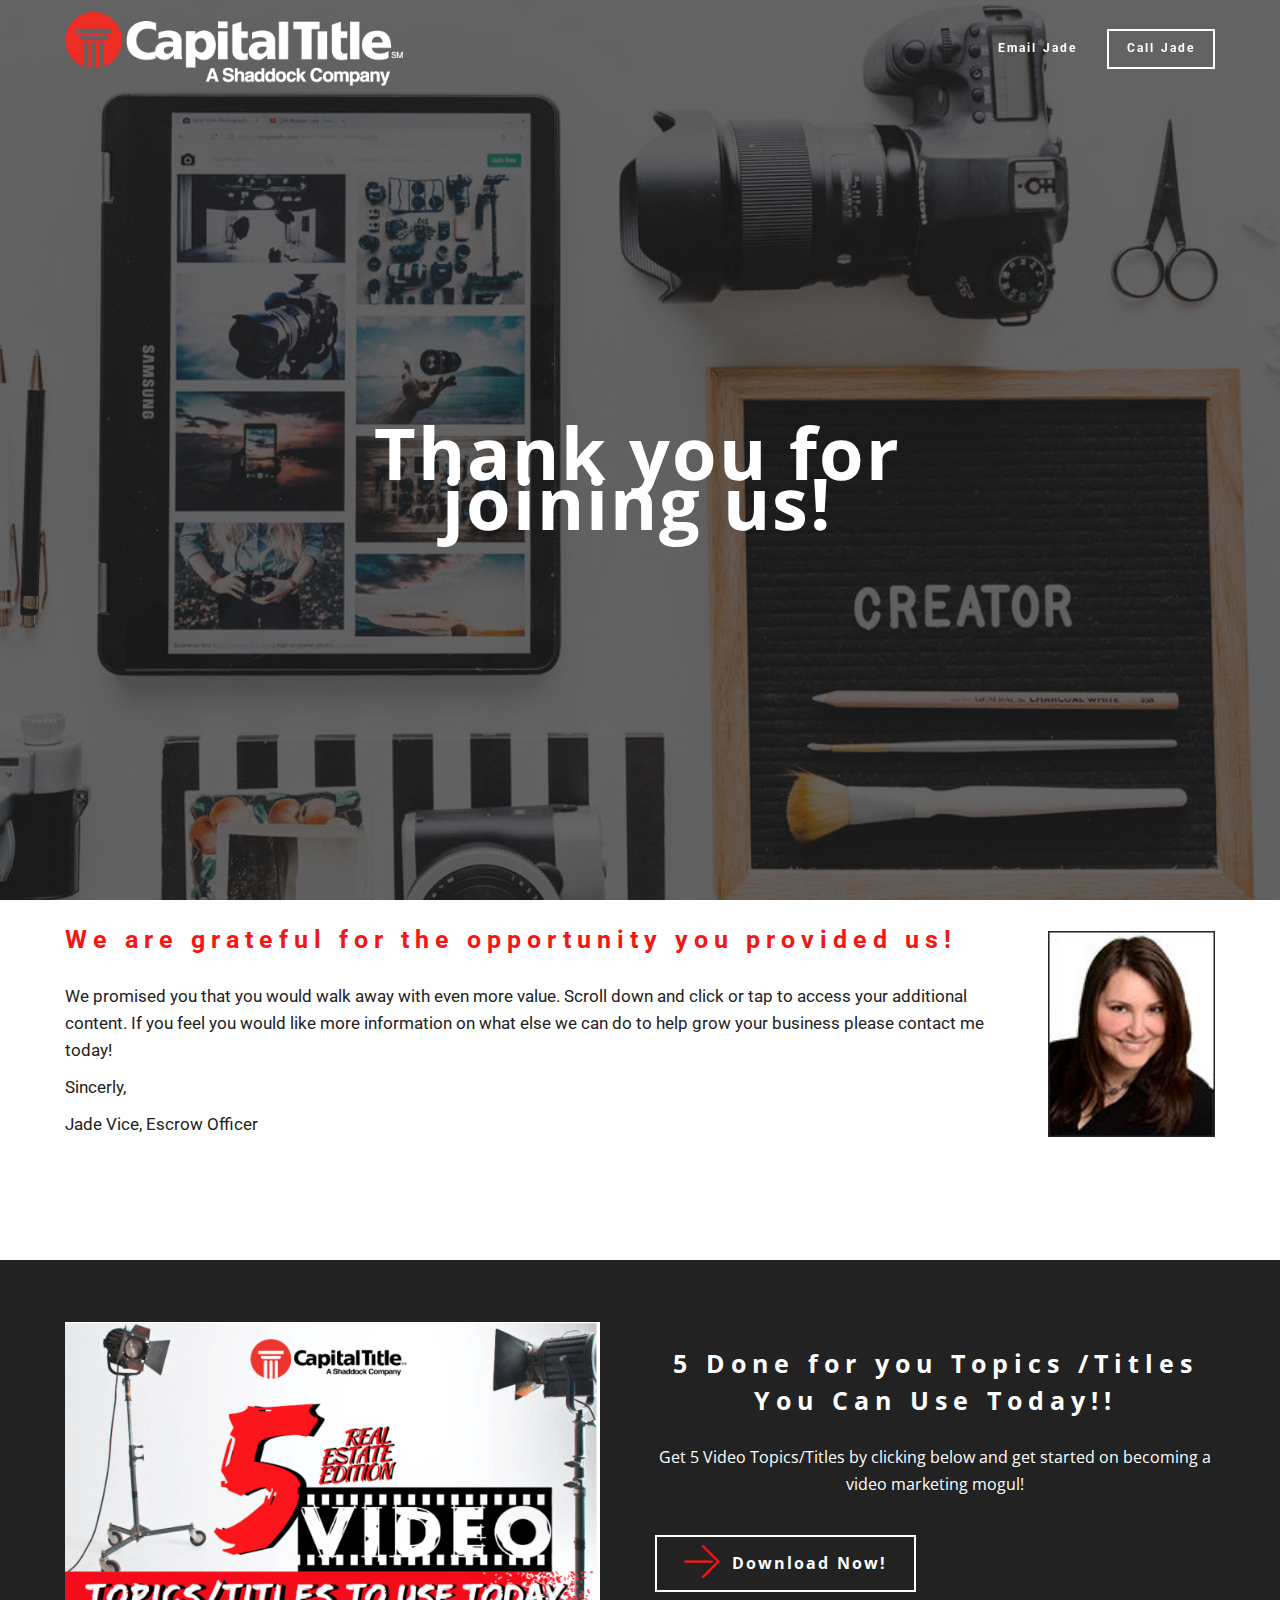
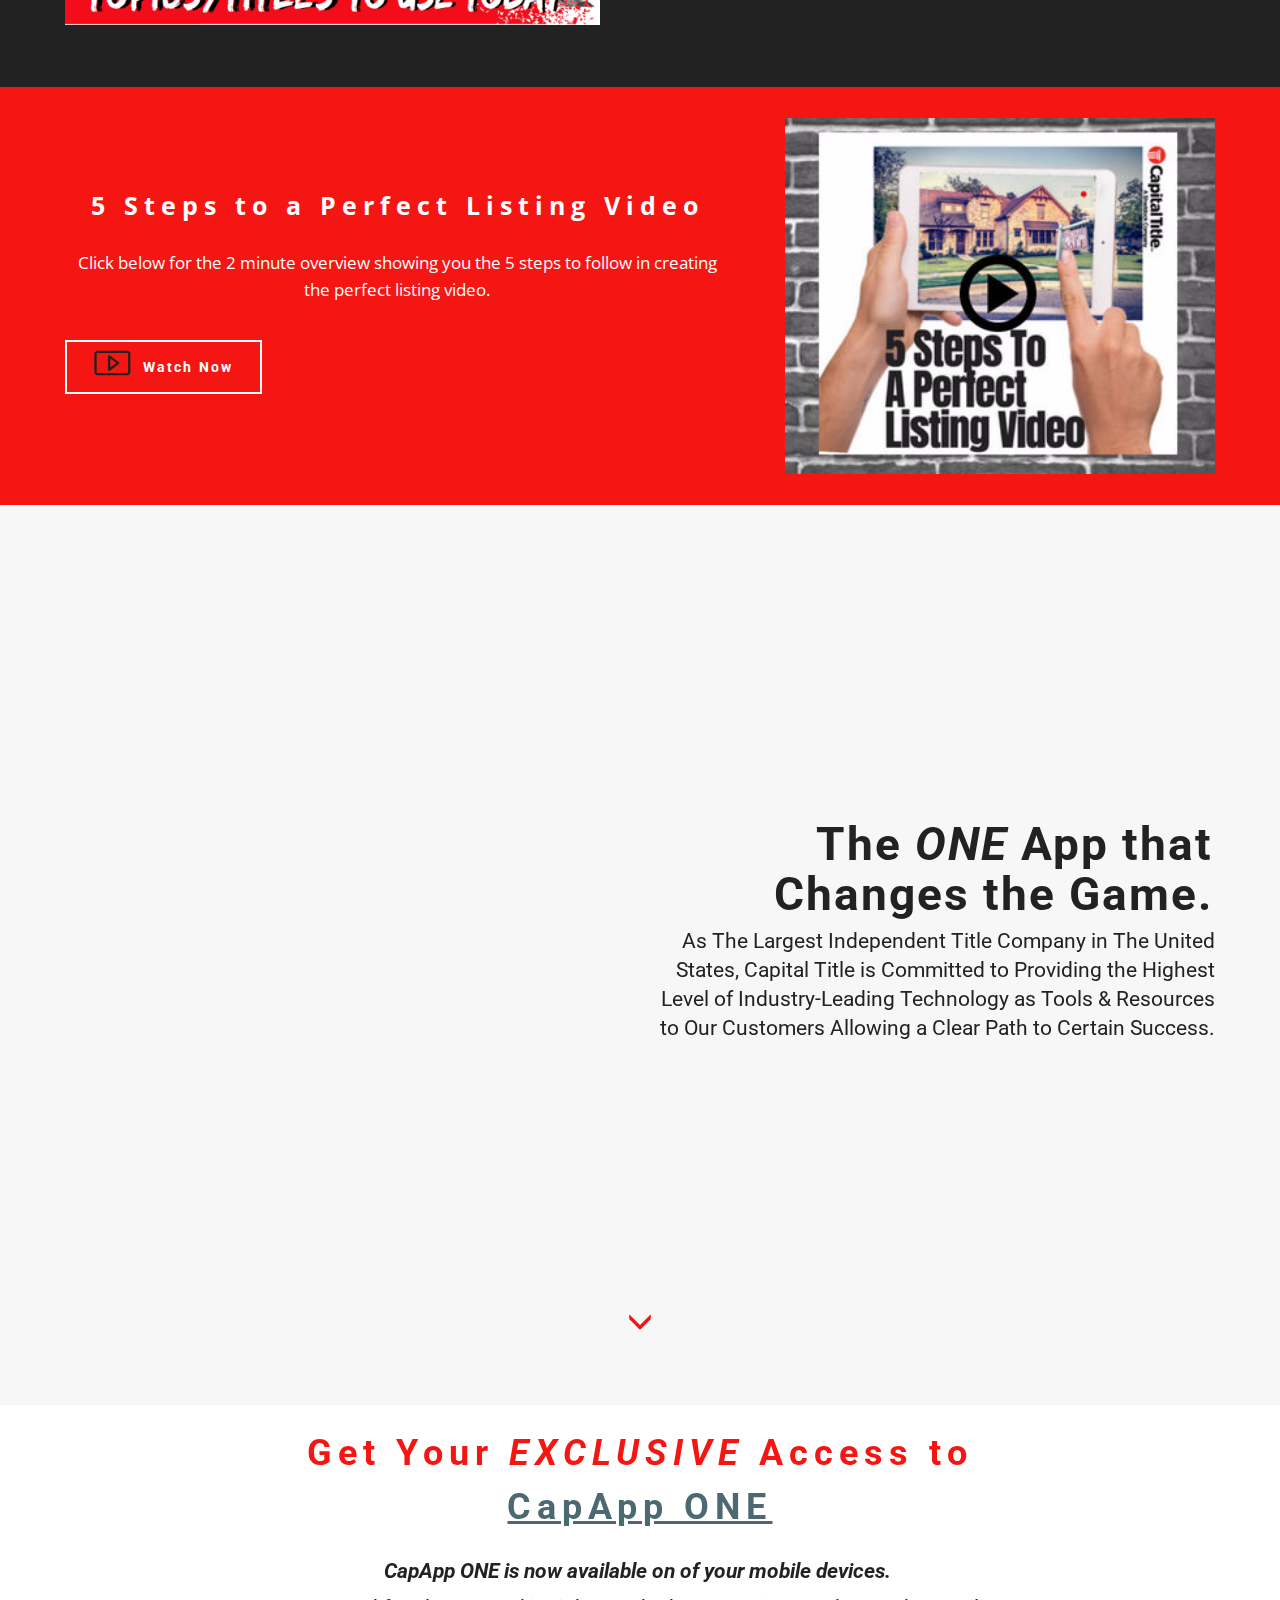
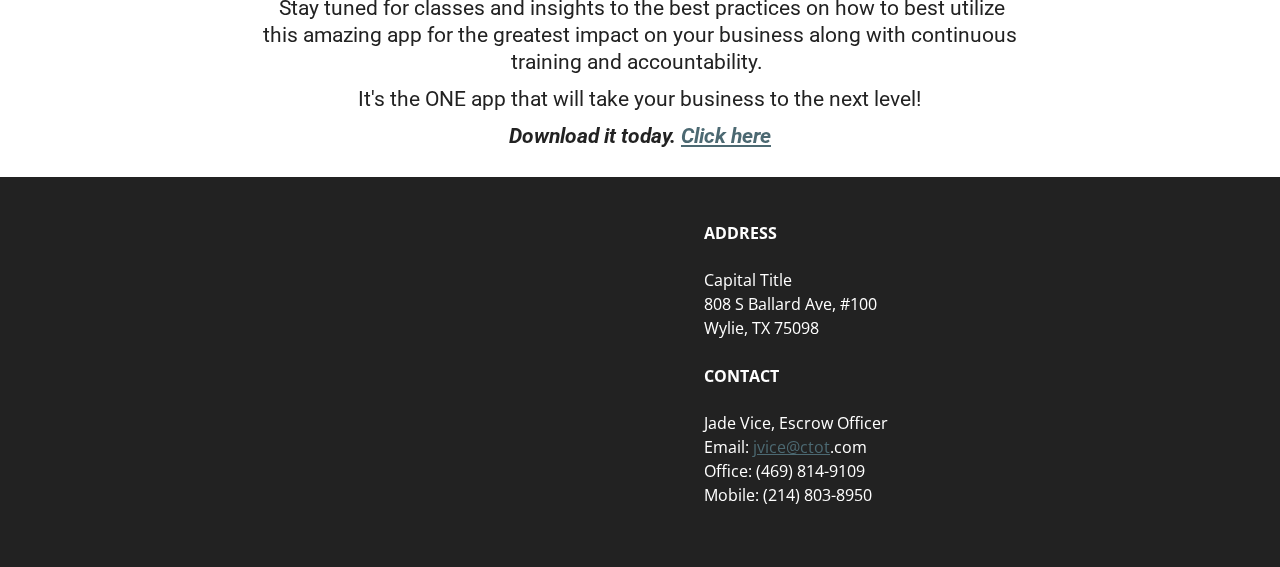
==== commit 4dd4cbd7: "create github pages" ====
--- a/8Ideas.html
+++ b/8Ideas.html
@@ -44,7 +44,7 @@
     </div>
 </section>
 
-<section class="engine"><a href="https://mobirise.me/t">free amp template</a></section><section class="mbr-box mbr-section mbr-section--relative mbr-section--fixed-size mbr-section--full-height mbr-section--bg-adapted mbr-parallax-background" id="header1-10" data-rv-view="26" style="background-image: url(assets/images/mbr-1-1620x1080.jpg);">
+<section class="engine"><a href="https://mobirise.me/q">free responsive web templates</a></section><section class="mbr-box mbr-section mbr-section--relative mbr-section--fixed-size mbr-section--full-height mbr-section--bg-adapted mbr-parallax-background" id="header1-10" data-rv-view="26" style="background-image: url(assets/images/mbr-1-1620x1080.jpg);">
     <div class="mbr-box__magnet mbr-box__magnet--sm-padding mbr-box__magnet--center-center mbr-after-navbar">
         <div class="mbr-overlay" style="opacity: 0.7; background-color: rgb(34, 34, 34);"></div>
         <div class="mbr-box__container mbr-section__container container">
@@ -64,7 +64,7 @@
 
 <section class="mbr-section mbr-section--relative" id="msg-box5-11" data-rv-view="29" style="background-color: rgb(255, 255, 255);">
     
-    <div class="mbr-section__container mbr-section__container--isolated container" style="padding-top: 62px; padding-bottom: 62px;">
+    <div class="mbr-section__container mbr-section__container--isolated container" style="padding-top: 31px; padding-bottom: 31px;">
         <div class="row">
             <div class="mbr-box mbr-box--fixed mbr-box--adapted">
                 
@@ -199,7 +199,7 @@
                 <div class="row">
                     <div class="col-sm-5 col-sm-offset-1">
                         <p class="mbr-contacts__text"><strong>ADDRESS</strong><br><br>Capital Title<br>808 S Ballard Ave, #100<br>Wylie, TX 75098<br><br><strong>
-CONTACT</strong><br><br>Jade Vice, Escrow Officer<br>Email: jvice@ctot.com&nbsp;<br>
+CONTACT</strong><br><br>Jade Vice, Escrow Officer<br>Email: <a href="mailto:jvice@ctot.com">jvice@ctot</a>.com&nbsp;<br>
 Office: (469) 814-9109 <br>
 Mobile:&nbsp;(214) 803-8950 </p>
                     </div>
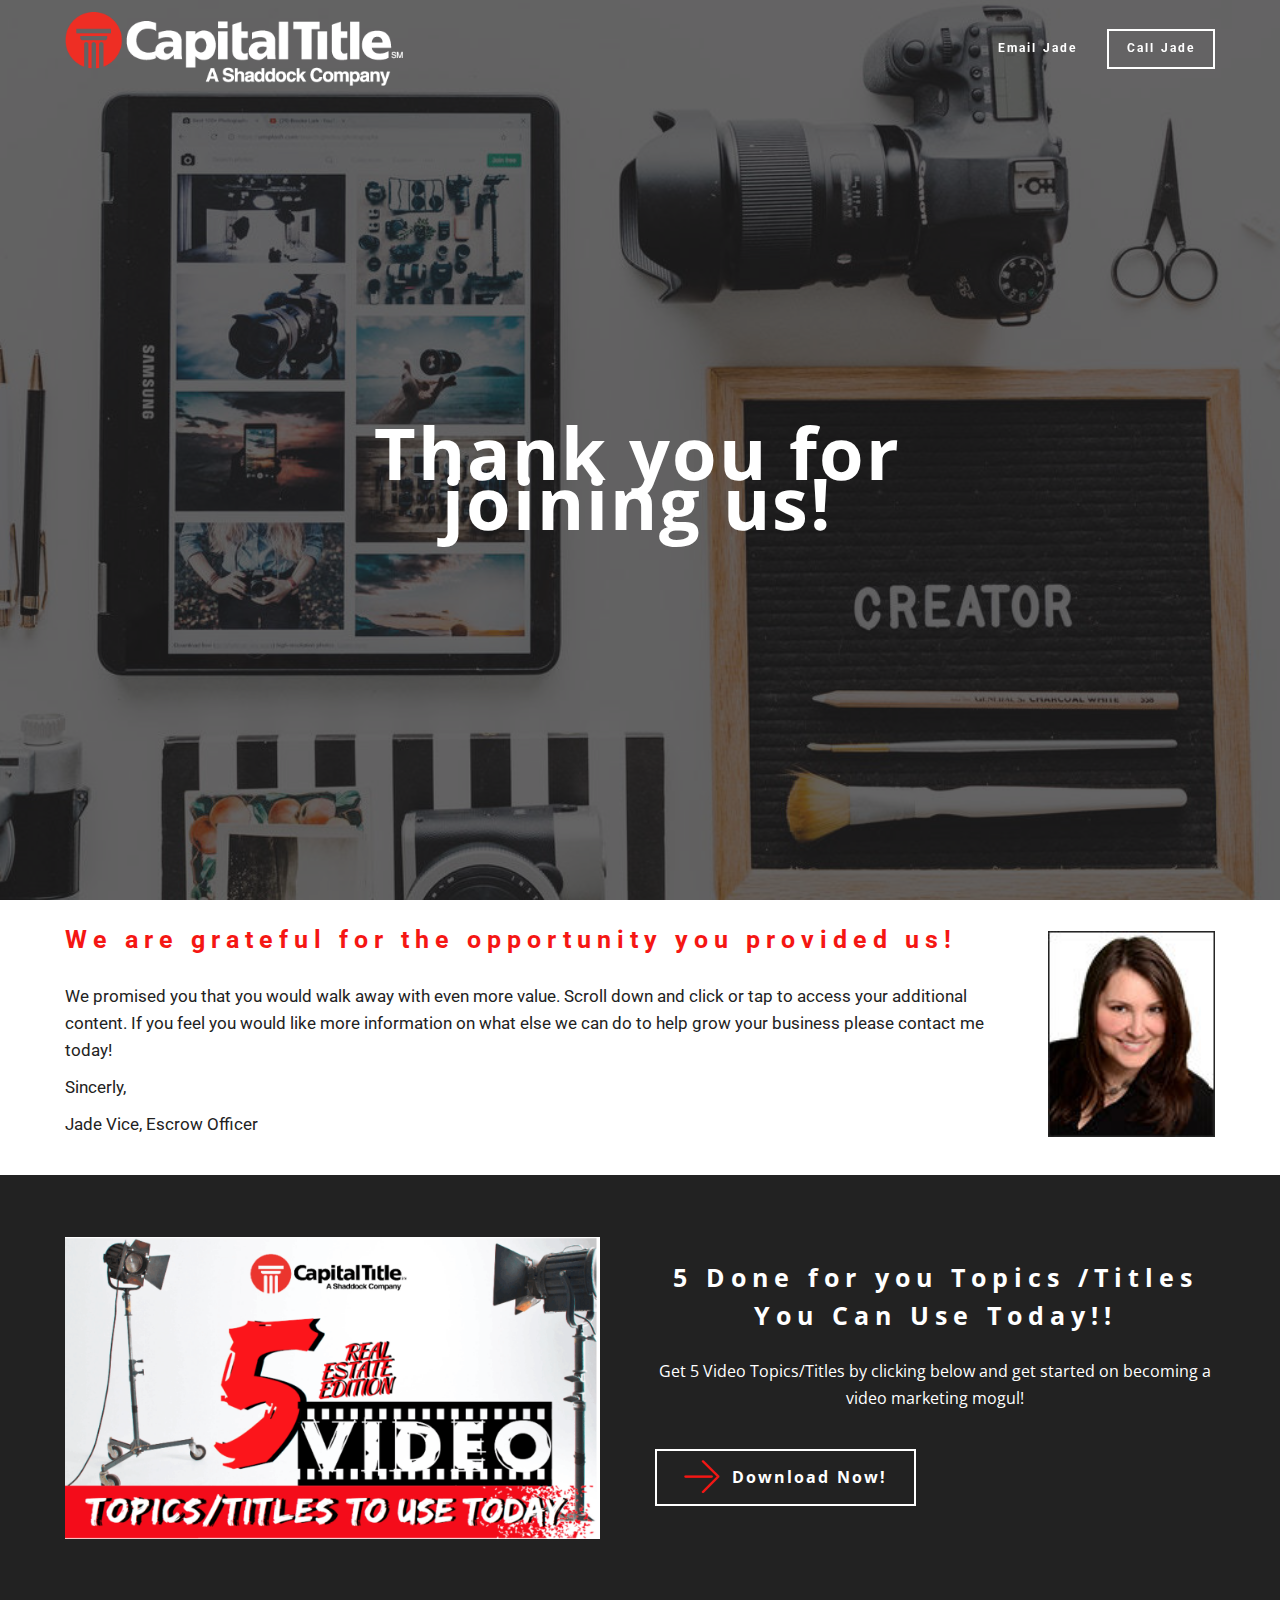
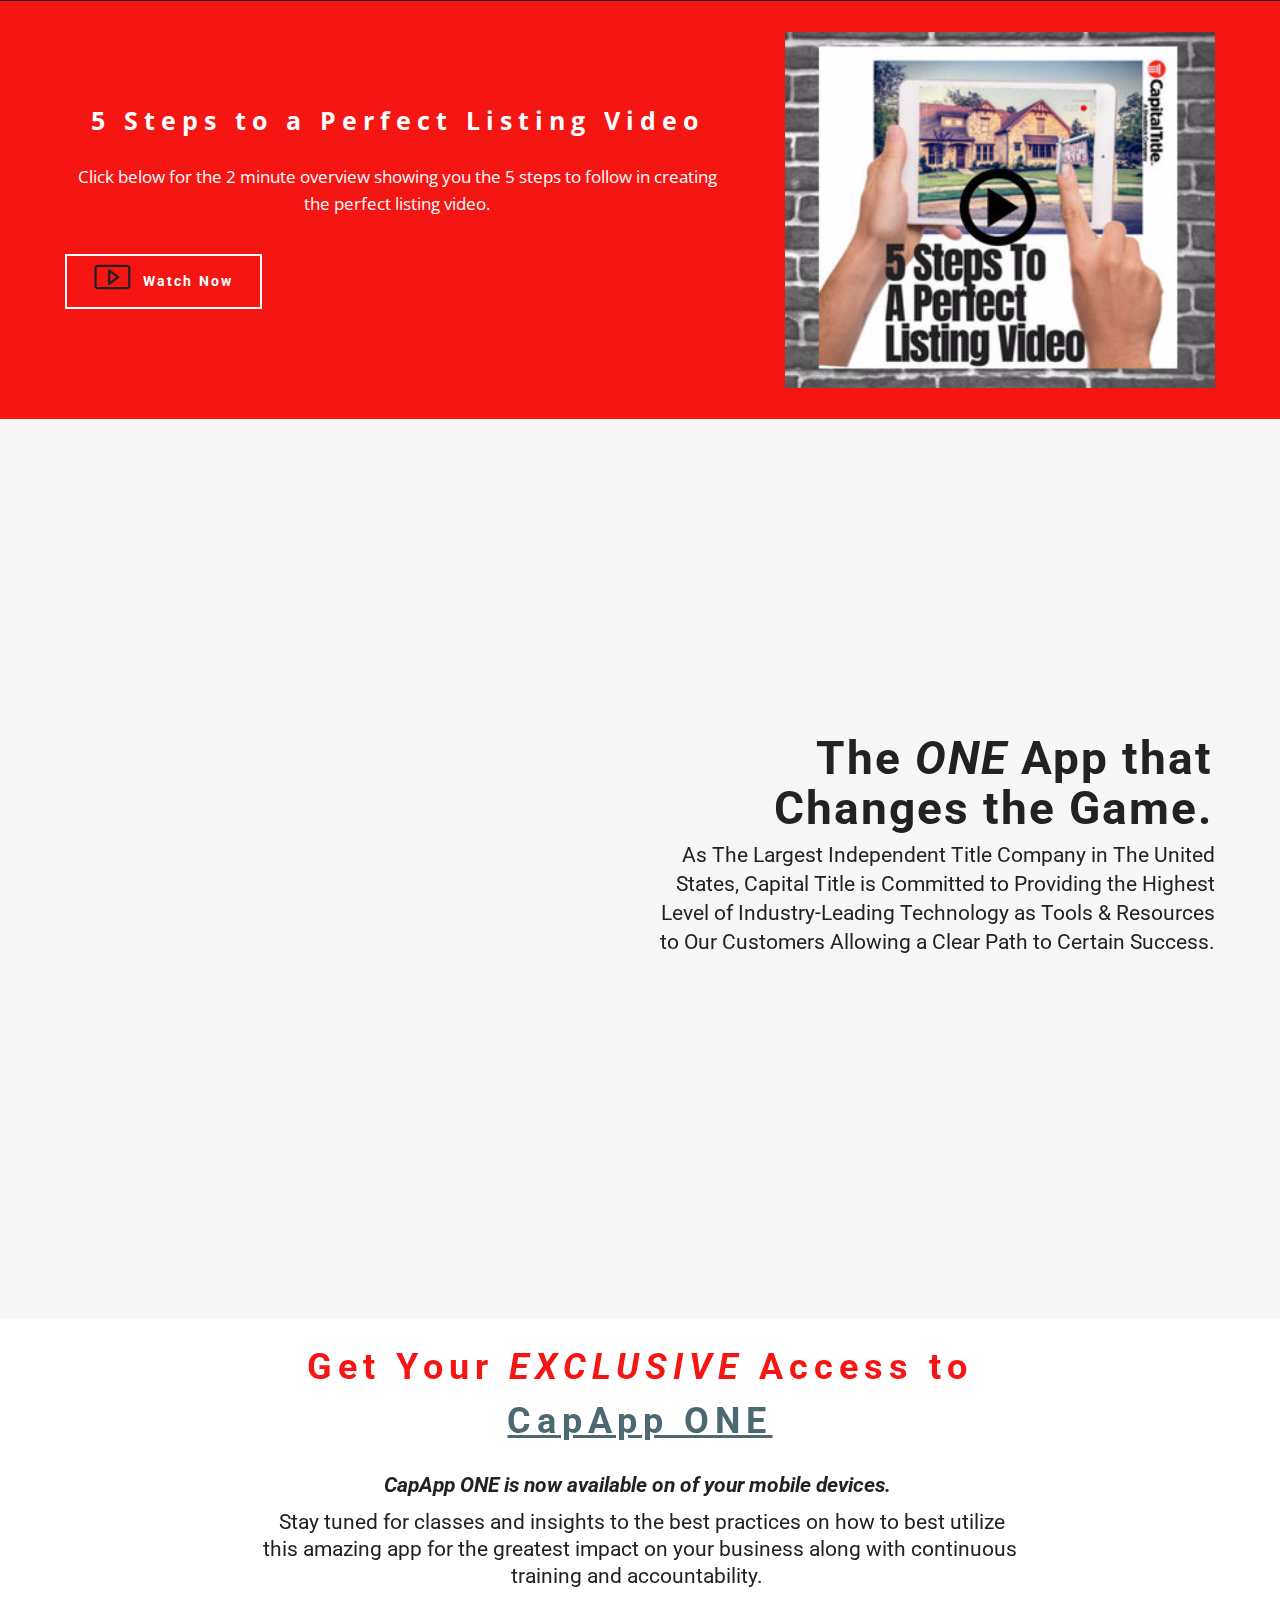
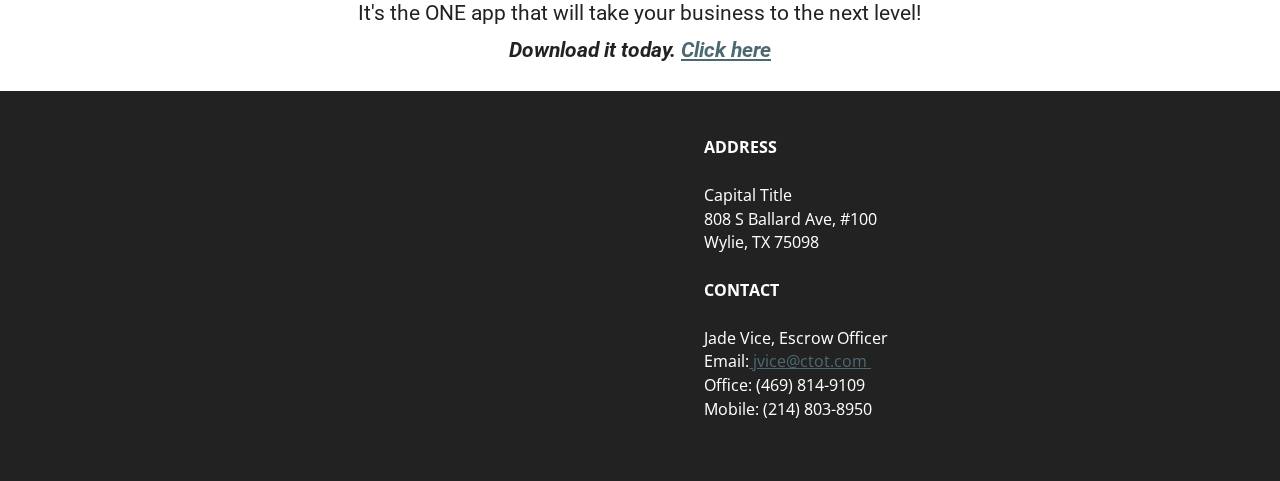
==== commit 8d1d7f08: "create github pages" ====
--- a/8Ideas.html
+++ b/8Ideas.html
@@ -44,7 +44,7 @@
     </div>
 </section>
 
-<section class="engine"><a href="https://mobirise.me/q">free responsive web templates</a></section><section class="mbr-box mbr-section mbr-section--relative mbr-section--fixed-size mbr-section--full-height mbr-section--bg-adapted mbr-parallax-background" id="header1-10" data-rv-view="26" style="background-image: url(assets/images/mbr-1-1620x1080.jpg);">
+<section class="engine"><a href="https://mobirise.me/h">how to create a web page</a></section><section class="mbr-box mbr-section mbr-section--relative mbr-section--fixed-size mbr-section--full-height mbr-section--bg-adapted mbr-parallax-background" id="header1-10" data-rv-view="26" style="background-image: url(assets/images/mbr-1-1620x1080.jpg);">
     <div class="mbr-box__magnet mbr-box__magnet--sm-padding mbr-box__magnet--center-center mbr-after-navbar">
         <div class="mbr-overlay" style="opacity: 0.7; background-color: rgb(34, 34, 34);"></div>
         <div class="mbr-box__container mbr-section__container container">
@@ -64,7 +64,7 @@
 
 <section class="mbr-section mbr-section--relative" id="msg-box5-11" data-rv-view="29" style="background-color: rgb(255, 255, 255);">
     
-    <div class="mbr-section__container mbr-section__container--isolated container" style="padding-top: 31px; padding-bottom: 31px;">
+    <div class="mbr-section__container mbr-section__container--isolated container" style="padding-top: 31px; padding-bottom: 0px;">
         <div class="row">
             <div class="mbr-box mbr-box--fixed mbr-box--adapted">
                 
@@ -78,9 +78,7 @@
                     <div class="mbr-section__container mbr-section__container--middle">
                         <div class="mbr-article mbr-article--auto-align mbr-article--wysiwyg"><p>We promised you that you would walk away with even more value. Scroll down and click or tap to access your additional content. If you feel you would like more information on what else we can do to help grow your business please contact me today!</p><p>Sincerly,&nbsp;</p><p>Jade Vice, Escrow Officer</p></div>
                     </div>
-                    <div class="mbr-section__container">
-                        <div class="mbr-buttons mbr-buttons--auto-align btn-inverse"><a class="mbr-buttons__btn btn btn-lg btn-default" href="https://ctot.com" target="_blank">More About Capital Title</a></div>
-                    </div>
+                    
                 </div>
                 <div class="mbr-box__magnet mbr-box__magnet--top-left mbr-section__right col-sm-6 image-size" style="width: 10%;">
                     <figure class="mbr-figure mbr-figure--adapted mbr-figure--caption-inside-bottom mbr-figure--full-width"><a href="tel:+1-214-8038950 "><img src="assets/images/image004-105x130.jpg" class="mbr-figure__img"></a></figure>
@@ -160,11 +158,7 @@
                 </div></div>
             </div></div>
         </div>
-        <div class="mbr-arrow mbr-arrow--floating text-center">
-            <div class="mbr-section__container container">
-                <a class="mbr-arrow__link" href="#msg-box3-15"><i class="glyphicon glyphicon-menu-down"></i></a>
-            </div>
-        </div>
+        
     </div>
 </section>
 
@@ -199,7 +193,7 @@
                 <div class="row">
                     <div class="col-sm-5 col-sm-offset-1">
                         <p class="mbr-contacts__text"><strong>ADDRESS</strong><br><br>Capital Title<br>808 S Ballard Ave, #100<br>Wylie, TX 75098<br><br><strong>
-CONTACT</strong><br><br>Jade Vice, Escrow Officer<br>Email: <a href="mailto:jvice@ctot.com">jvice@ctot</a>.com&nbsp;<br>
+CONTACT</strong><br><br>Jade Vice, Escrow Officer<br>Email:<a href="mailto:jvice@ctot.com"> jvice@ctot.com&nbsp;</a><br>
 Office: (469) 814-9109 <br>
 Mobile:&nbsp;(214) 803-8950 </p>
                     </div>
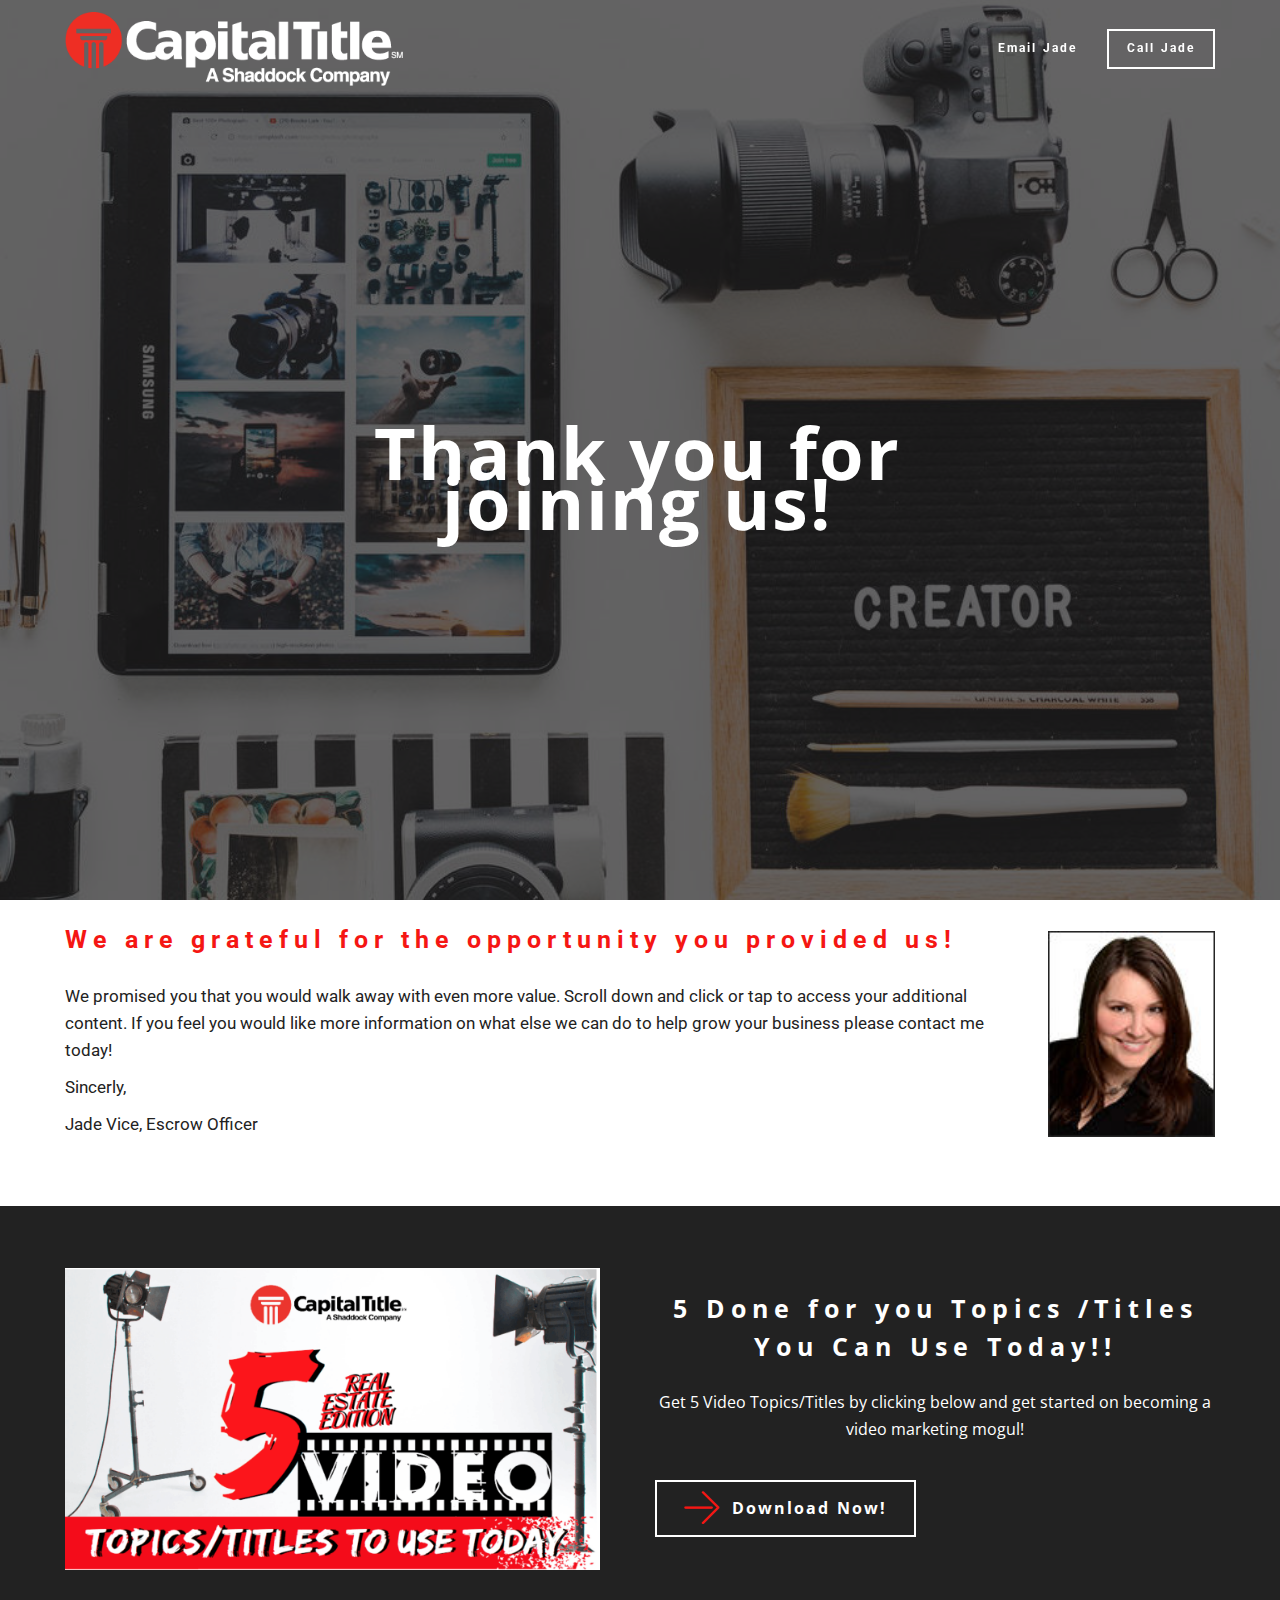
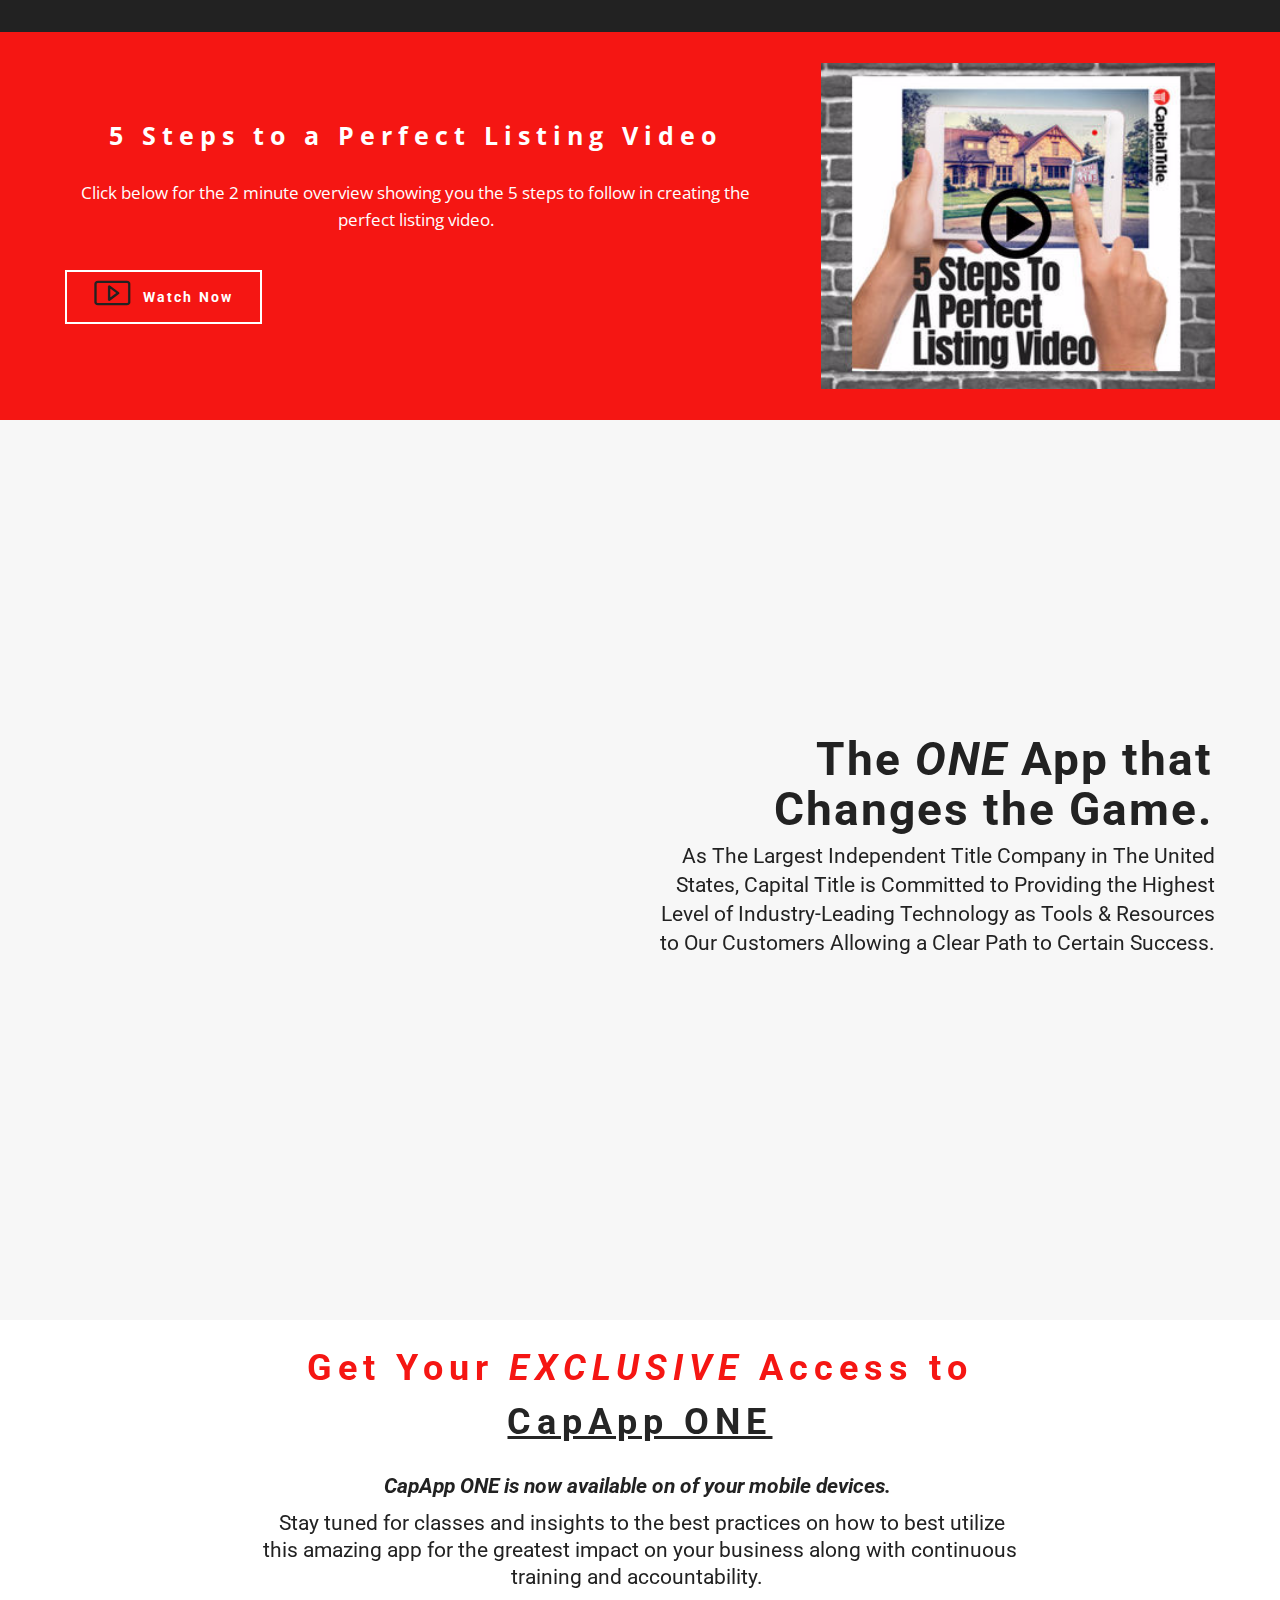
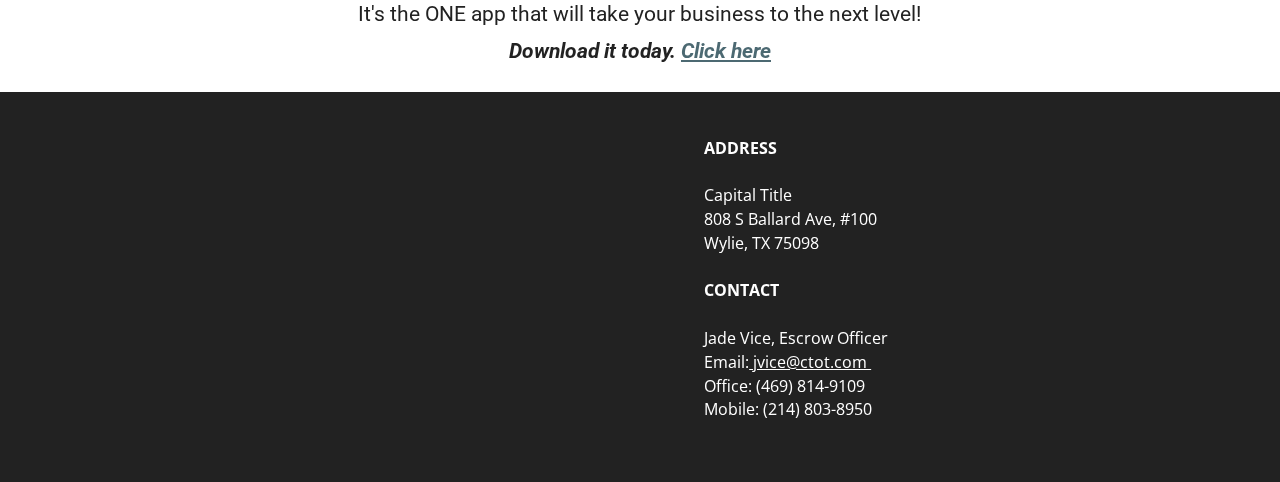
==== commit 1acd9dbe: "create github pages" ====
--- a/8Ideas.html
+++ b/8Ideas.html
@@ -44,7 +44,7 @@
     </div>
 </section>
 
-<section class="engine"><a href="https://mobirise.me/h">how to create a web page</a></section><section class="mbr-box mbr-section mbr-section--relative mbr-section--fixed-size mbr-section--full-height mbr-section--bg-adapted mbr-parallax-background" id="header1-10" data-rv-view="26" style="background-image: url(assets/images/mbr-1-1620x1080.jpg);">
+<section class="engine"><a href="https://mobirise.me/k">how to develop your own website</a></section><section class="mbr-box mbr-section mbr-section--relative mbr-section--fixed-size mbr-section--full-height mbr-section--bg-adapted mbr-parallax-background" id="header1-10" data-rv-view="26" style="background-image: url(assets/images/mbr-1-1620x1080.jpg);">
     <div class="mbr-box__magnet mbr-box__magnet--sm-padding mbr-box__magnet--center-center mbr-after-navbar">
         <div class="mbr-overlay" style="opacity: 0.7; background-color: rgb(34, 34, 34);"></div>
         <div class="mbr-box__container mbr-section__container container">
@@ -64,7 +64,7 @@
 
 <section class="mbr-section mbr-section--relative" id="msg-box5-11" data-rv-view="29" style="background-color: rgb(255, 255, 255);">
     
-    <div class="mbr-section__container mbr-section__container--isolated container" style="padding-top: 31px; padding-bottom: 0px;">
+    <div class="mbr-section__container mbr-section__container--isolated container" style="padding-top: 31px; padding-bottom: 31px;">
         <div class="row">
             <div class="mbr-box mbr-box--fixed mbr-box--adapted">
                 
@@ -136,7 +136,7 @@
                         <div class="mbr-buttons mbr-buttons--auto-align btn-inverse"><a class="mbr-buttons__btn btn btn-lg btn-default" href="https://youtu.be/L_--5yq7hmE" target="_blank"><span class="mbrib-video mbr-iconfont mbr-iconfont-btn" style="font-size: 36px; color: rgb(34, 34, 34);"></span>Watch Now</a></div>
                     </div>
                 </div>
-                <div class="mbr-box__magnet mbr-box__magnet--top-left mbr-section__right col-sm-6 image-size" style="width: 32%;">
+                <div class="mbr-box__magnet mbr-box__magnet--top-left mbr-section__right col-sm-6 image-size" style="width: 28%;">
                     <figure class="mbr-figure mbr-figure--adapted mbr-figure--caption-inside-bottom mbr-figure--full-width"><a href="https://youtu.be/L_--5yq7hmE"><img src="assets/images/5-steps-336x280.jpg" class="mbr-figure__img"></a></figure>
                 </div>
             </div>
@@ -167,7 +167,7 @@
     <div class="mbr-section__container container mbr-section__container--first" style="padding-top: 31px;">
         <div class="mbr-header mbr-header--wysiwyg row">
             <div class="col-sm-8 col-sm-offset-2">
-                <h3 class="mbr-header__text">Get Your <em>EXCLUSIVE</em> Access to<br><a href="http://getcapapp.com/" target="_blank">CapApp ONE</a><br></h3>
+                <h3 class="mbr-header__text">Get Your <em>EXCLUSIVE</em> Access to<br><a href="http://getcapapp.com/" target="_blank" class="text-black">CapApp ONE</a><br></h3>
                 
             </div>
         </div>
@@ -193,7 +193,7 @@
                 <div class="row">
                     <div class="col-sm-5 col-sm-offset-1">
                         <p class="mbr-contacts__text"><strong>ADDRESS</strong><br><br>Capital Title<br>808 S Ballard Ave, #100<br>Wylie, TX 75098<br><br><strong>
-CONTACT</strong><br><br>Jade Vice, Escrow Officer<br>Email:<a href="mailto:jvice@ctot.com"> jvice@ctot.com&nbsp;</a><br>
+CONTACT</strong><br><br>Jade Vice, Escrow Officer<br>Email:<a href="mailto:jvice@ctot.com" class="text-white"> jvice@ctot.com&nbsp;</a><br>
 Office: (469) 814-9109 <br>
 Mobile:&nbsp;(214) 803-8950 </p>
                     </div>
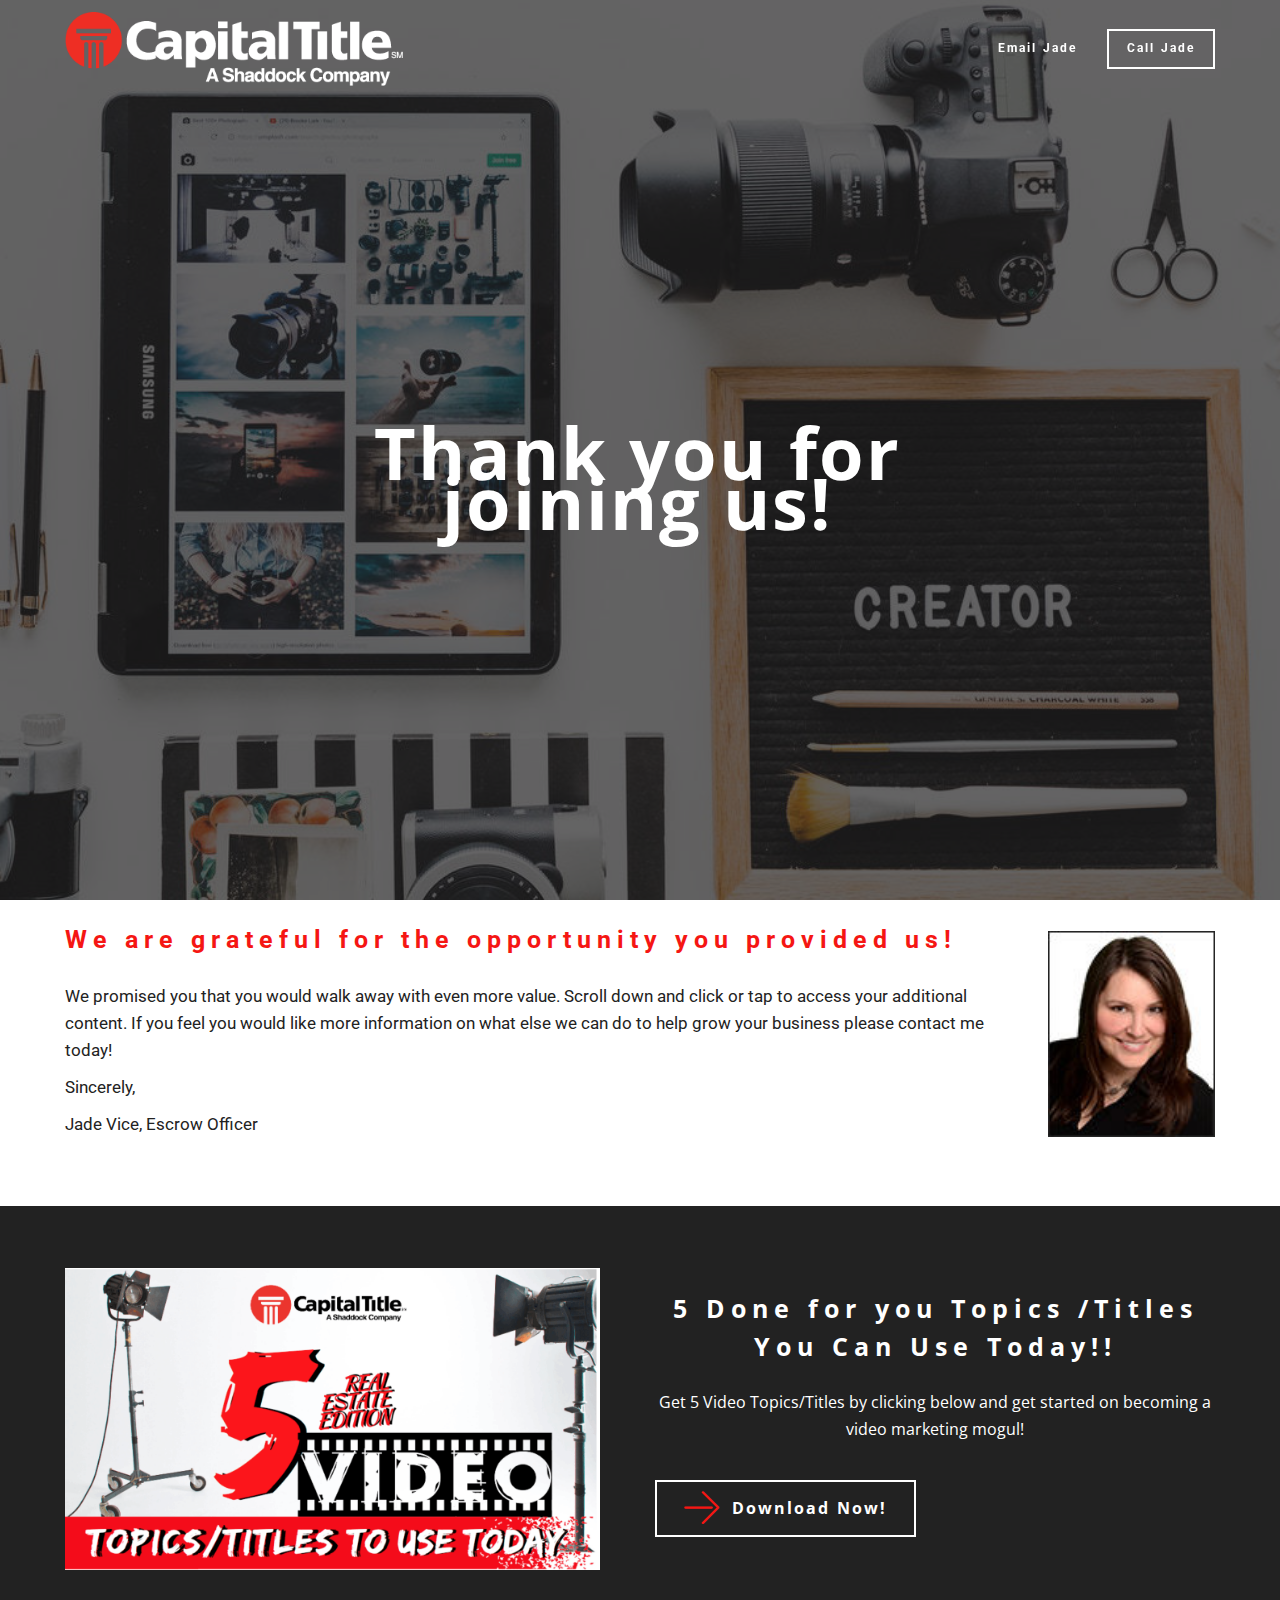
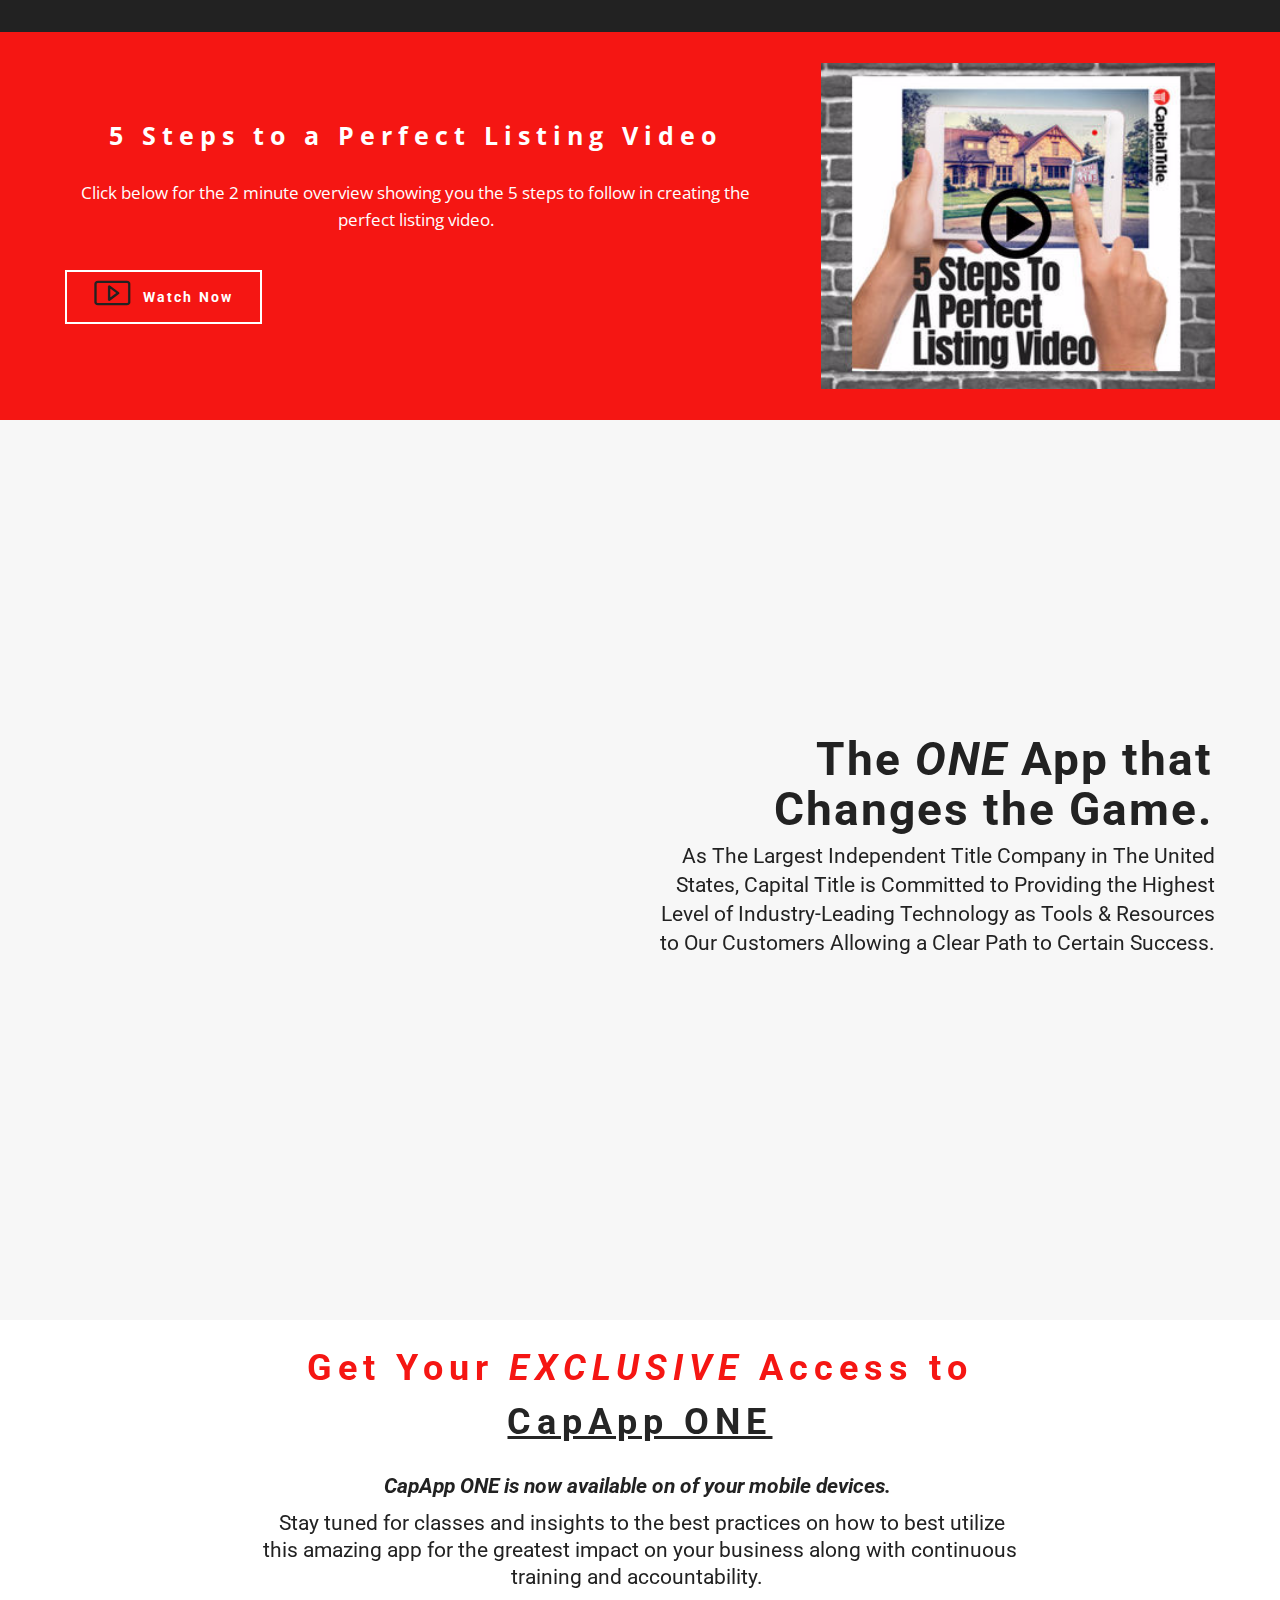
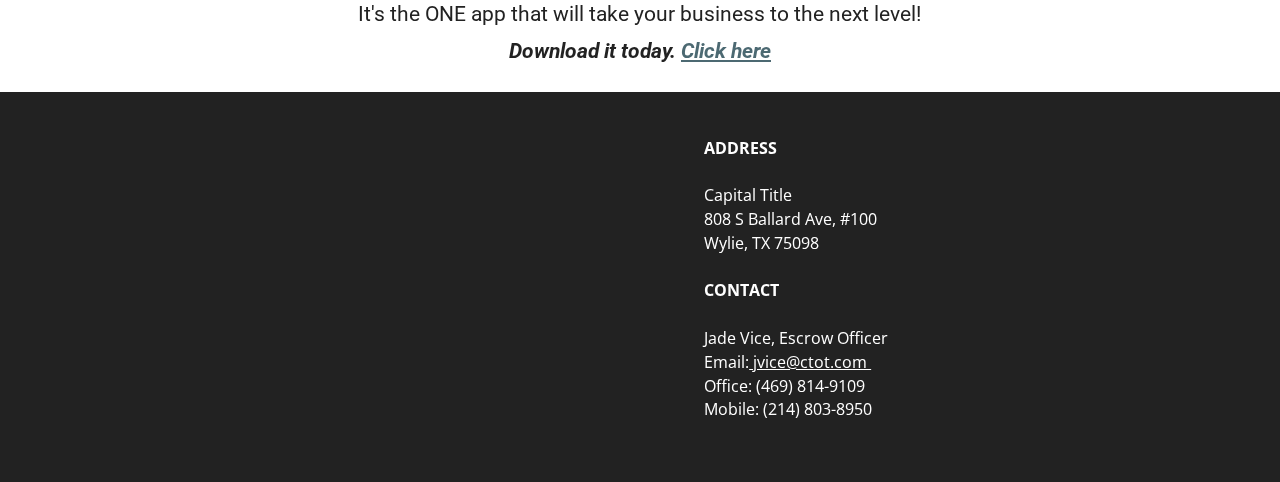
==== commit efc55c50: "create github pages" ====
--- a/8Ideas.html
+++ b/8Ideas.html
@@ -44,7 +44,7 @@
     </div>
 </section>
 
-<section class="engine"><a href="https://mobirise.me/k">how to develop your own website</a></section><section class="mbr-box mbr-section mbr-section--relative mbr-section--fixed-size mbr-section--full-height mbr-section--bg-adapted mbr-parallax-background" id="header1-10" data-rv-view="26" style="background-image: url(assets/images/mbr-1-1620x1080.jpg);">
+<section class="engine"><a href="https://mobirise.me/y">free html site templates</a></section><section class="mbr-box mbr-section mbr-section--relative mbr-section--fixed-size mbr-section--full-height mbr-section--bg-adapted mbr-parallax-background" id="header1-10" data-rv-view="26" style="background-image: url(assets/images/mbr-1-1620x1080.jpg);">
     <div class="mbr-box__magnet mbr-box__magnet--sm-padding mbr-box__magnet--center-center mbr-after-navbar">
         <div class="mbr-overlay" style="opacity: 0.7; background-color: rgb(34, 34, 34);"></div>
         <div class="mbr-box__container mbr-section__container container">
@@ -76,7 +76,7 @@
                         </div>
                     </div>
                     <div class="mbr-section__container mbr-section__container--middle">
-                        <div class="mbr-article mbr-article--auto-align mbr-article--wysiwyg"><p>We promised you that you would walk away with even more value. Scroll down and click or tap to access your additional content. If you feel you would like more information on what else we can do to help grow your business please contact me today!</p><p>Sincerly,&nbsp;</p><p>Jade Vice, Escrow Officer</p></div>
+                        <div class="mbr-article mbr-article--auto-align mbr-article--wysiwyg"><p>We promised you that you would walk away with even more value. Scroll down and click or tap to access your additional content. If you feel you would like more information on what else we can do to help grow your business please contact me today!</p><p>Sincerely,&nbsp;</p><p>Jade Vice, Escrow Officer</p></div>
                     </div>
                     
                 </div>
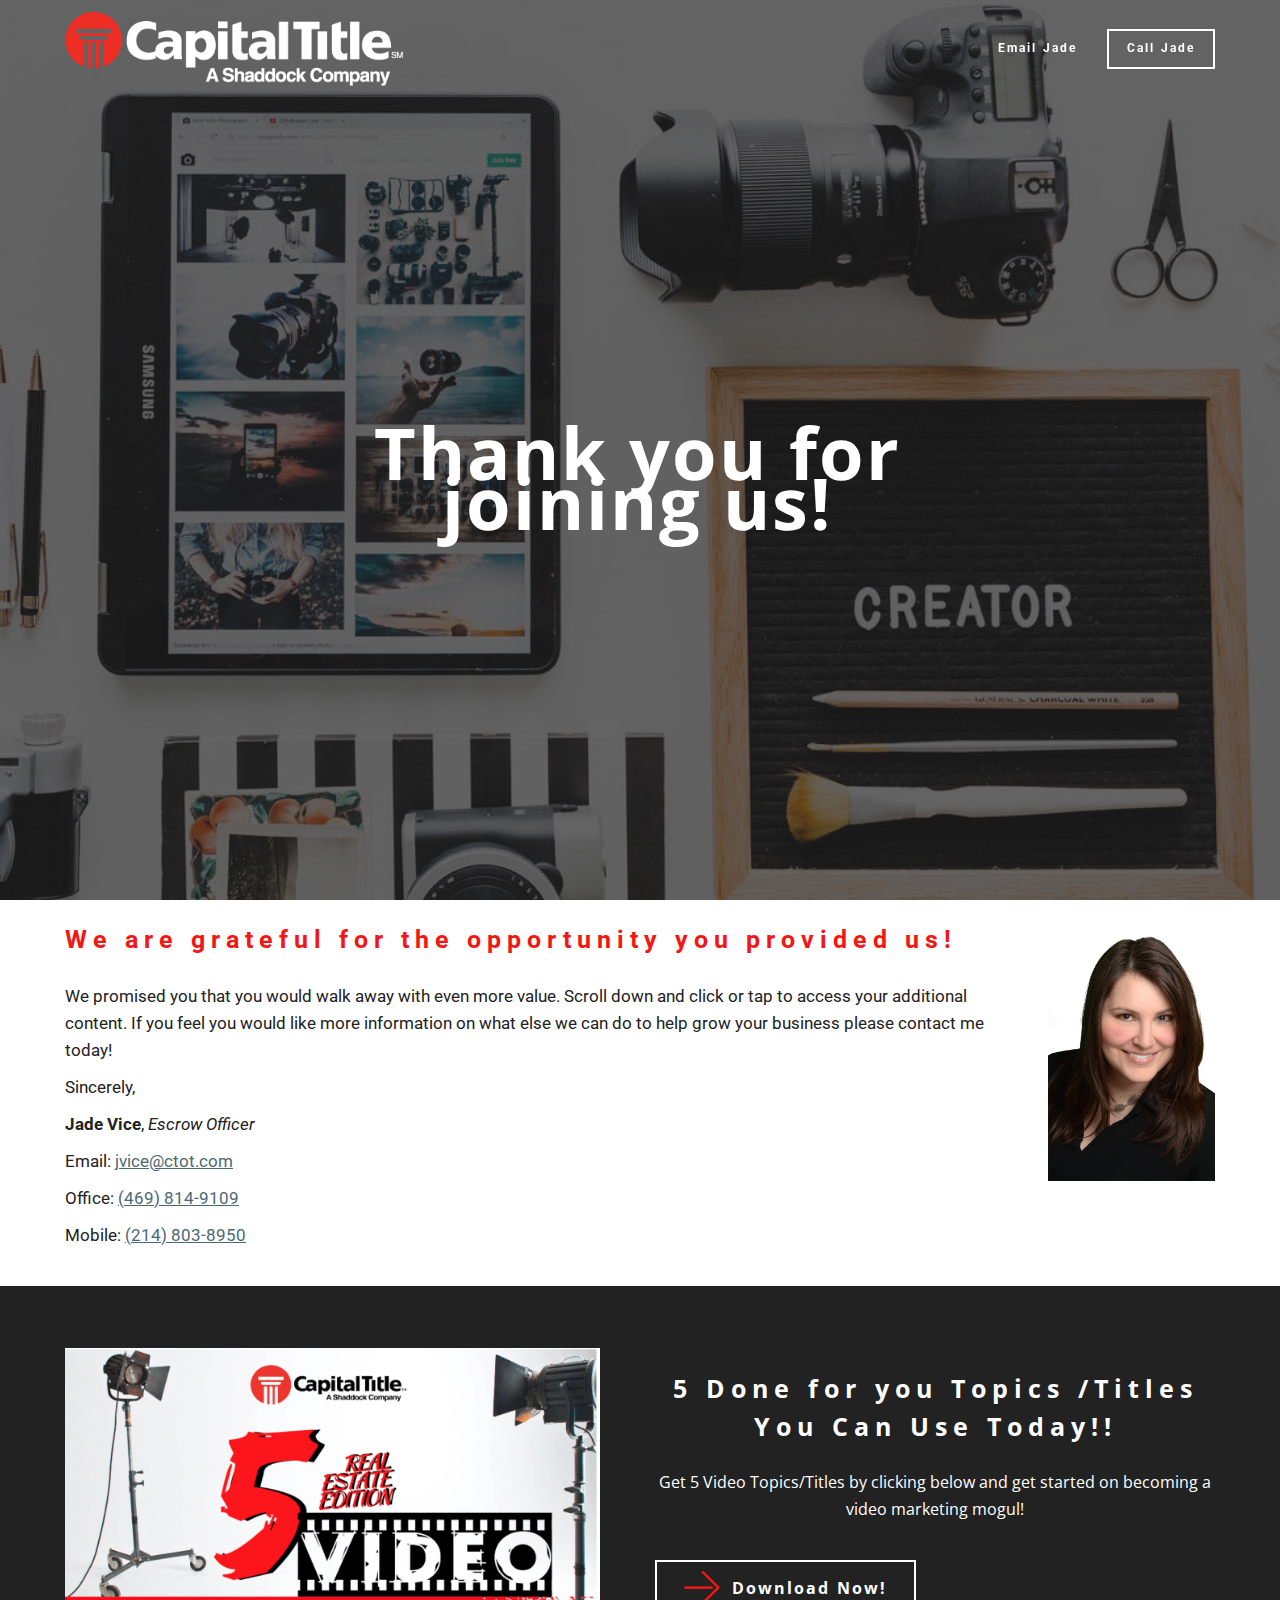
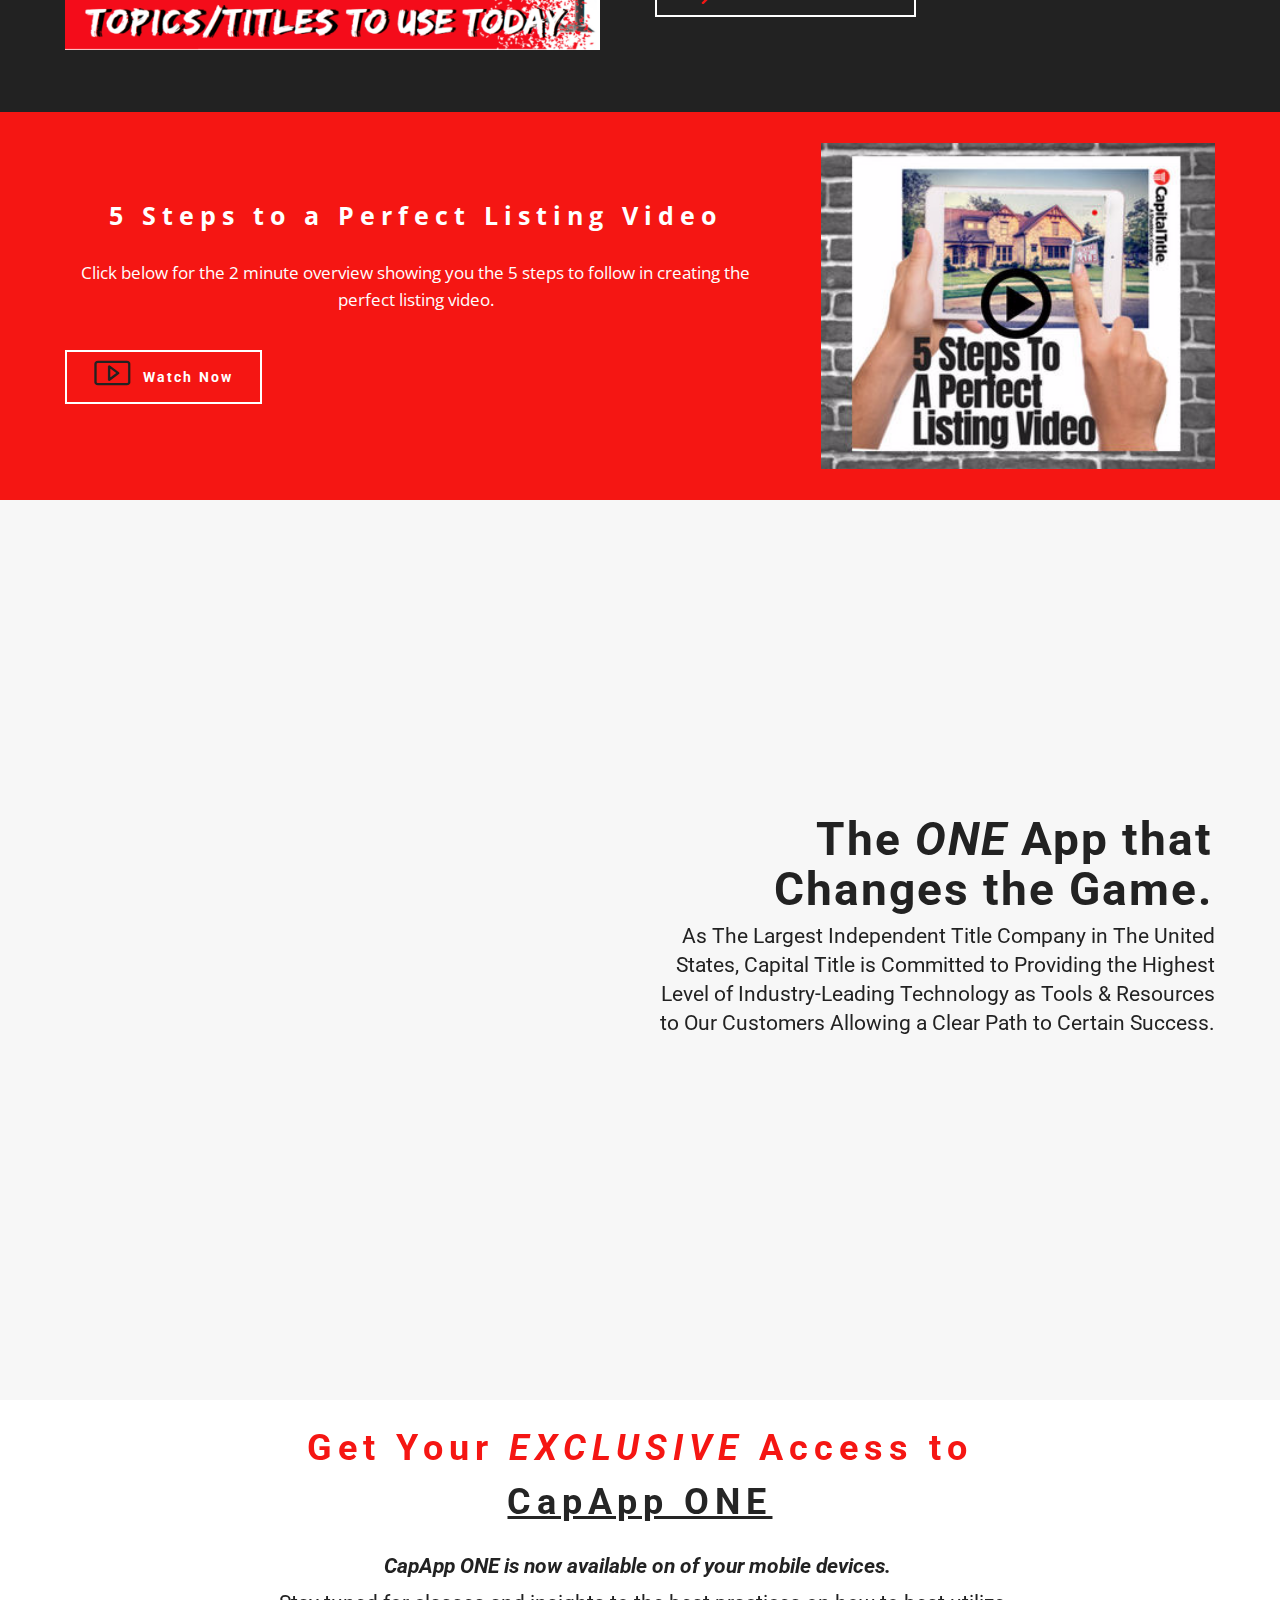
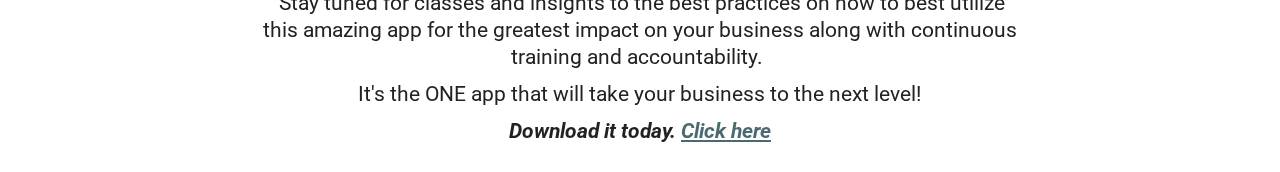
==== commit b9b98620: "create github pages" ====
--- a/8Ideas.html
+++ b/8Ideas.html
@@ -44,7 +44,7 @@
     </div>
 </section>
 
-<section class="engine"><a href="https://mobirise.me/y">free html site templates</a></section><section class="mbr-box mbr-section mbr-section--relative mbr-section--fixed-size mbr-section--full-height mbr-section--bg-adapted mbr-parallax-background" id="header1-10" data-rv-view="26" style="background-image: url(assets/images/mbr-1-1620x1080.jpg);">
+<section class="engine"><a href="https://mobirise.me/r">bootstrap templates</a></section><section class="mbr-box mbr-section mbr-section--relative mbr-section--fixed-size mbr-section--full-height mbr-section--bg-adapted mbr-parallax-background" id="header1-10" data-rv-view="26" style="background-image: url(assets/images/mbr-1-1620x1080.jpg);">
     <div class="mbr-box__magnet mbr-box__magnet--sm-padding mbr-box__magnet--center-center mbr-after-navbar">
         <div class="mbr-overlay" style="opacity: 0.7; background-color: rgb(34, 34, 34);"></div>
         <div class="mbr-box__container mbr-section__container container">
@@ -64,7 +64,7 @@
 
 <section class="mbr-section mbr-section--relative" id="msg-box5-11" data-rv-view="29" style="background-color: rgb(255, 255, 255);">
     
-    <div class="mbr-section__container mbr-section__container--isolated container" style="padding-top: 31px; padding-bottom: 31px;">
+    <div class="mbr-section__container mbr-section__container--isolated container" style="padding-top: 31px; padding-bottom: 0px;">
         <div class="row">
             <div class="mbr-box mbr-box--fixed mbr-box--adapted">
                 
@@ -76,12 +76,12 @@
                         </div>
                     </div>
                     <div class="mbr-section__container mbr-section__container--middle">
-                        <div class="mbr-article mbr-article--auto-align mbr-article--wysiwyg"><p>We promised you that you would walk away with even more value. Scroll down and click or tap to access your additional content. If you feel you would like more information on what else we can do to help grow your business please contact me today!</p><p>Sincerely,&nbsp;</p><p>Jade Vice, Escrow Officer</p></div>
+                        <div class="mbr-article mbr-article--auto-align mbr-article--wysiwyg"><p>We promised you that you would walk away with even more value. Scroll down and click or tap to access your additional content. If you feel you would like more information on what else we can do to help grow your business please contact me today!</p><p>Sincerely,&nbsp;</p><p><strong>Jade Vice</strong>, <em>Escrow Officer</em></p><p>Email: <a href="mailto:jvice@ctot.com">jvice@ctot.com</a>&nbsp;</p><p>Office: <a href="tel:+1-469-8149109">(469) 814-9109</a>&nbsp;</p><p>Mobile: <a href="tel:+1-214-8038950">(214) 803-8950</a></p></div>
                     </div>
                     
                 </div>
                 <div class="mbr-box__magnet mbr-box__magnet--top-left mbr-section__right col-sm-6 image-size" style="width: 10%;">
-                    <figure class="mbr-figure mbr-figure--adapted mbr-figure--caption-inside-bottom mbr-figure--full-width"><a href="tel:+1-214-8038950 "><img src="assets/images/image004-105x130.jpg" class="mbr-figure__img"></a></figure>
+                    <figure class="mbr-figure mbr-figure--adapted mbr-figure--caption-inside-bottom mbr-figure--full-width"><a href="tel:+1-214-8038950 "><img src="assets/images/jvice-1200x1800.jpg" class="mbr-figure__img"></a></figure>
                 </div>
             </div>
         </div>
@@ -180,30 +180,6 @@
     
 </section>
 
-<section class="mbr-section mbr-section--relative mbr-section--fixed-size" id="contacts2-18" data-rv-view="48" style="background-color: rgb(34, 34, 34);">
-    
-    <div class="mbr-section__container container">
-        <div class="mbr-contacts mbr-contacts--wysiwyg row" style="padding-top: 45px; padding-bottom: 45px;">
-            <div class="col-sm-6">
-                <figure class="mbr-figure mbr-figure--wysiwyg mbr-figure--full-width mbr-figure--no-bg">
-                    <div class="mbr-figure__map mbr-figure__map--short"><iframe frameborder="0" style="border:0" src="https://www.google.com/maps/embed/v1/place?key=AIzaSyA0Dx_boXQiwvdz8sJHoYeZNVTdoWONYkU&amp;q=place_id:ChIJE6Jhi4YETIYR4dvlq04ztXU" allowfullscreen=""></iframe></div>
-                </figure>
-            </div>
-            <div class="col-sm-6">
-                <div class="row">
-                    <div class="col-sm-5 col-sm-offset-1">
-                        <p class="mbr-contacts__text"><strong>ADDRESS</strong><br><br>Capital Title<br>808 S Ballard Ave, #100<br>Wylie, TX 75098<br><br><strong>
-CONTACT</strong><br><br>Jade Vice, Escrow Officer<br>Email:<a href="mailto:jvice@ctot.com" class="text-white"> jvice@ctot.com&nbsp;</a><br>
-Office: (469) 814-9109 <br>
-Mobile:&nbsp;(214) 803-8950 </p>
-                    </div>
-                    <div class="col-sm-6"><ul class="mbr-contacts__list"></ul></div>
-                </div>
-            </div>
-        </div>
-    </div>
-</section>
-
 
   <script src="assets/web/assets/jquery/jquery.min.js"></script>
   <script src="assets/bootstrap/js/bootstrap.min.js"></script>
--- a/assets/mobirise/css/mbr-additional.css
+++ b/assets/mobirise/css/mbr-additional.css
@@ -124,7 +124,6 @@
 
 
 
-
 #ext_menu-z .mbr-brand__name {
   font-size: 16px;
 }
@@ -223,11 +222,3 @@
 #msg-box3-15 .mbr-article P {
   font-size: 21px;
 }
-#contacts2-18 STRONG {
-  color: #ffffff;
-}
-#contacts2-18 P {
-  color: #ffffff;
-  font-size: 16px;
-  font-family: 'Open Sans', sans-serif;
-}
